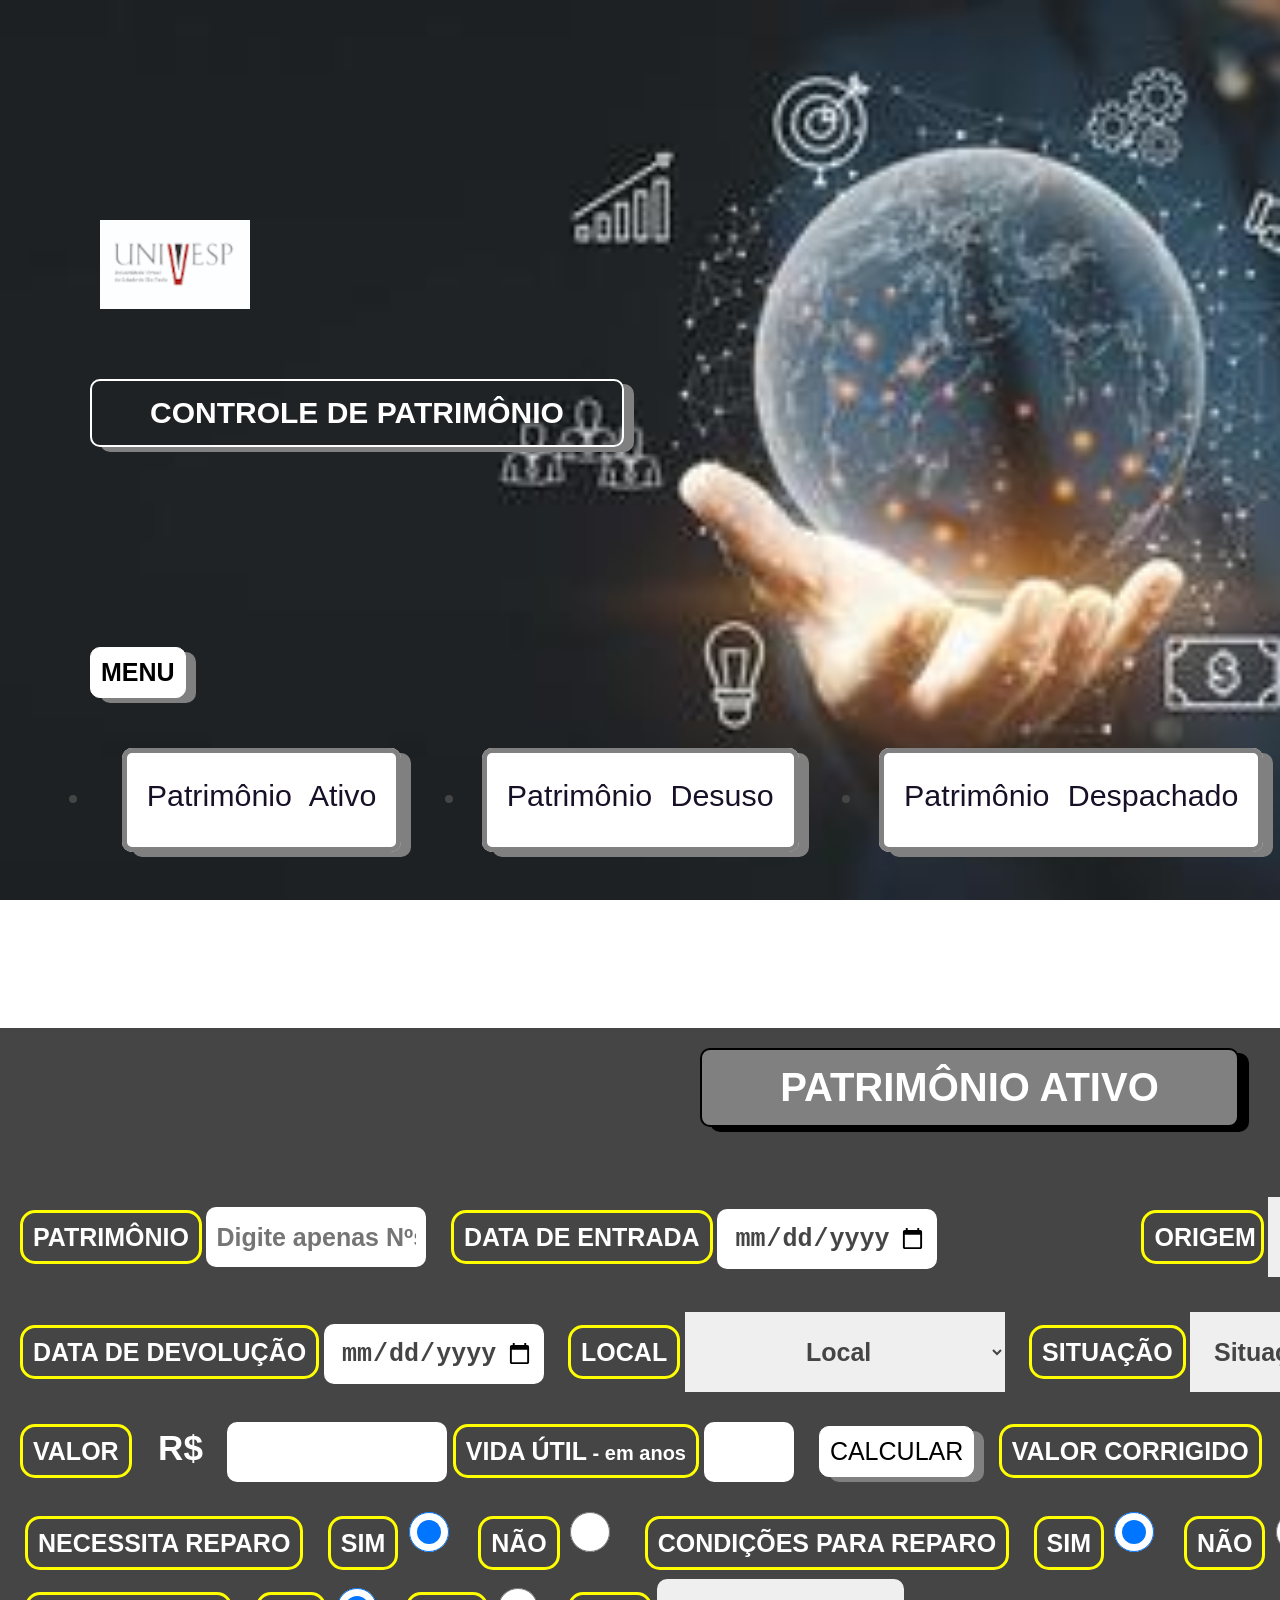
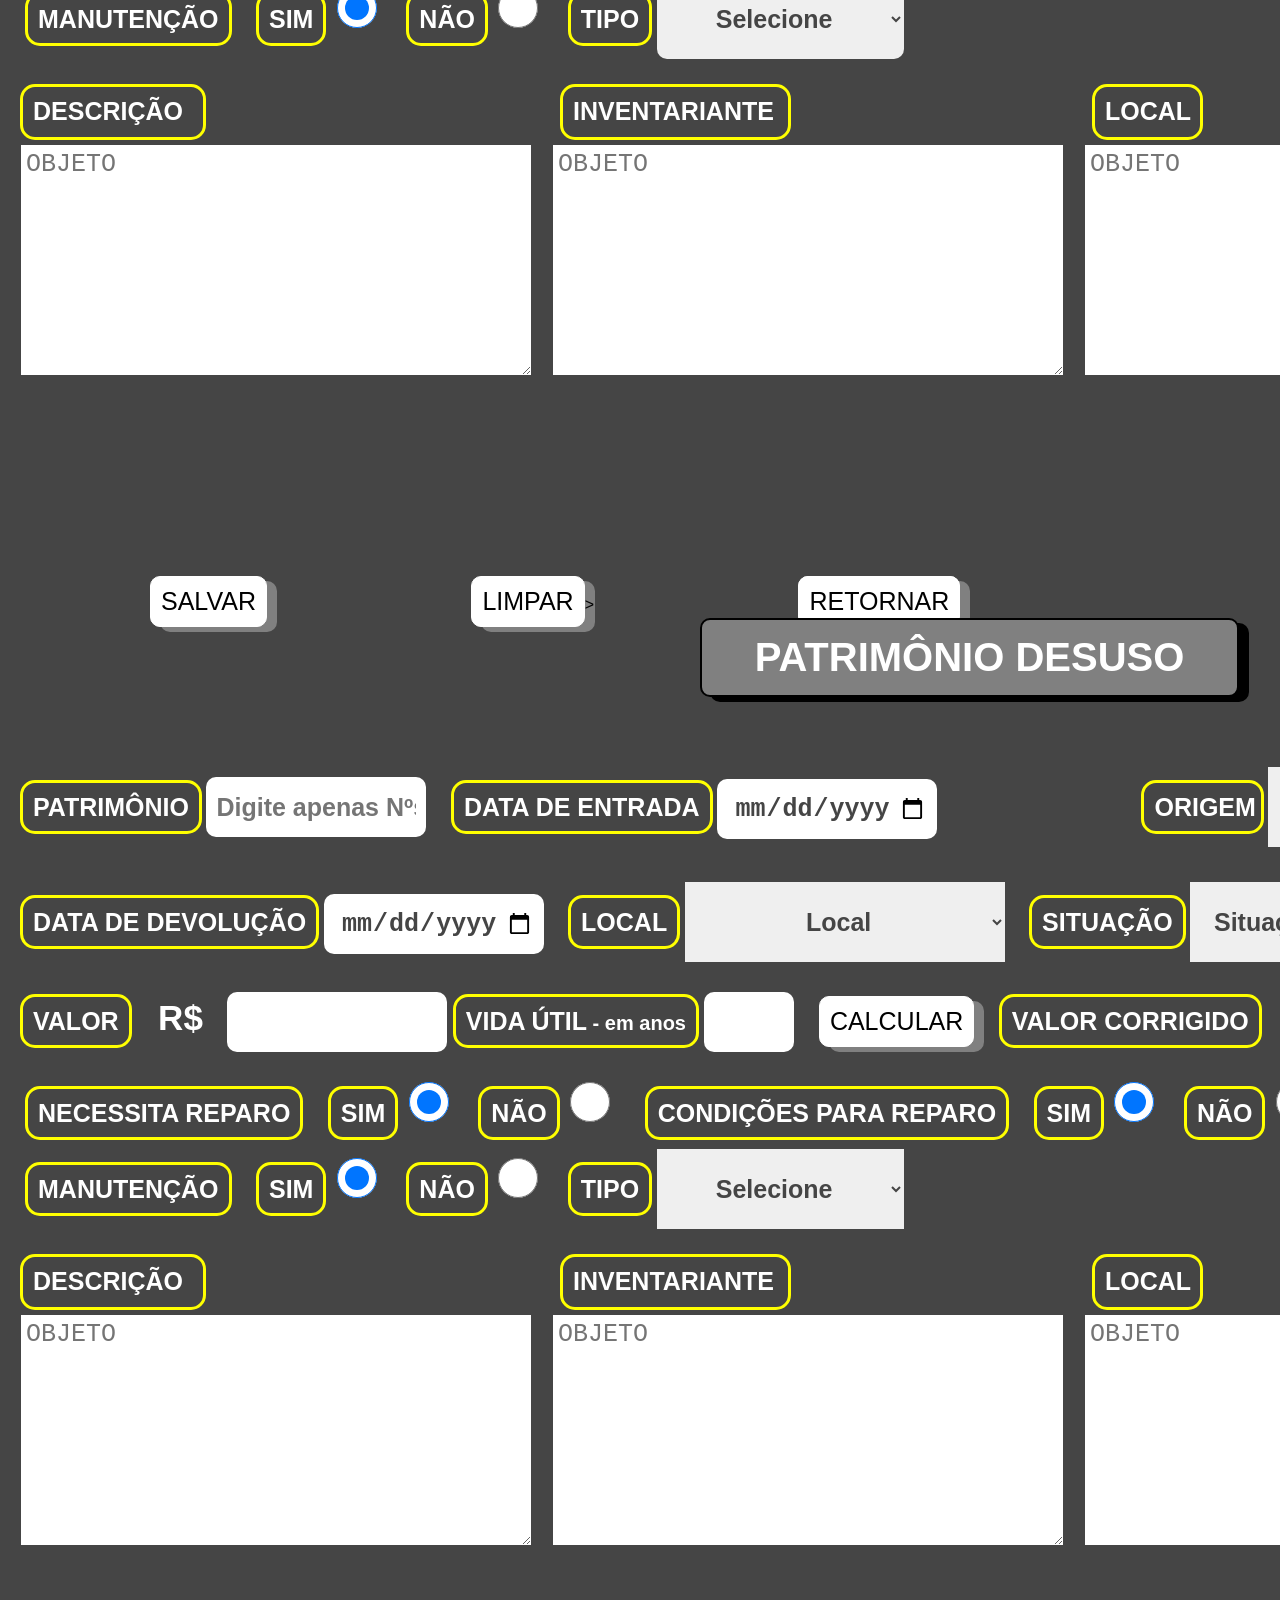
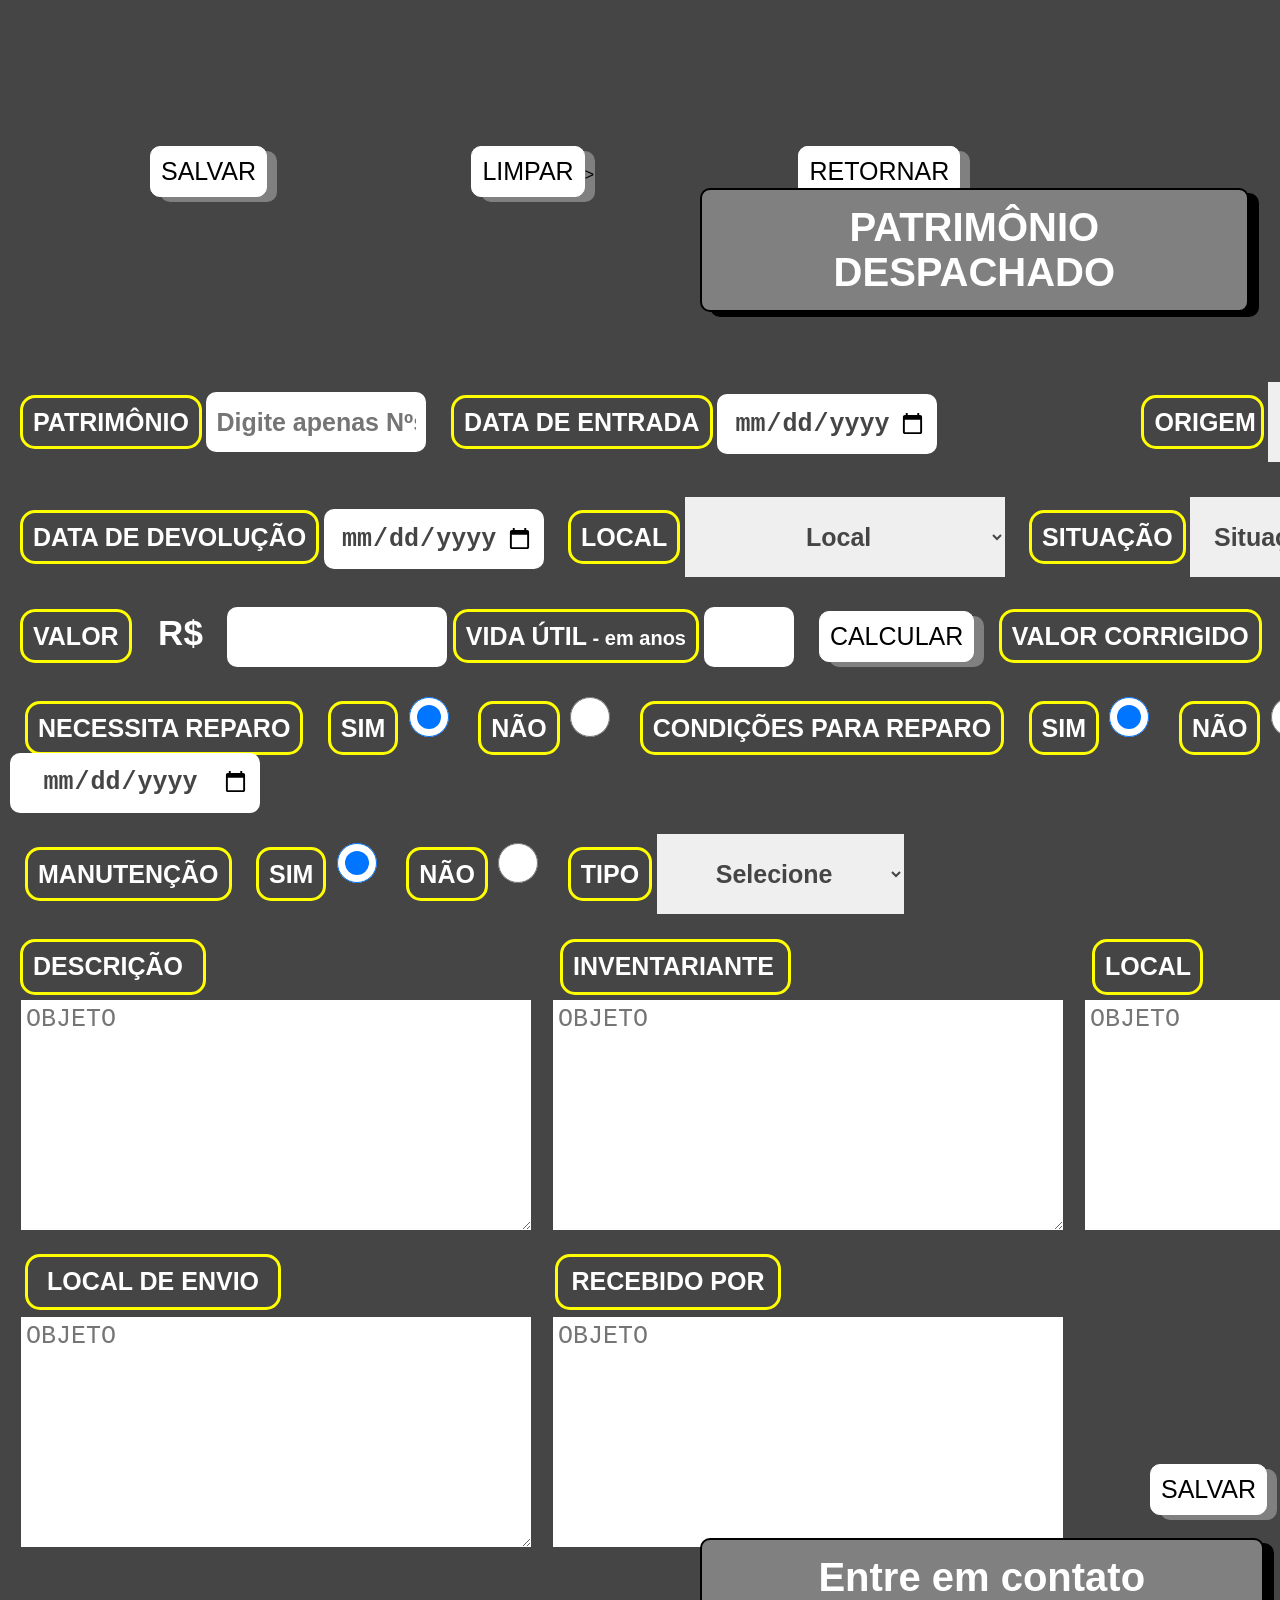
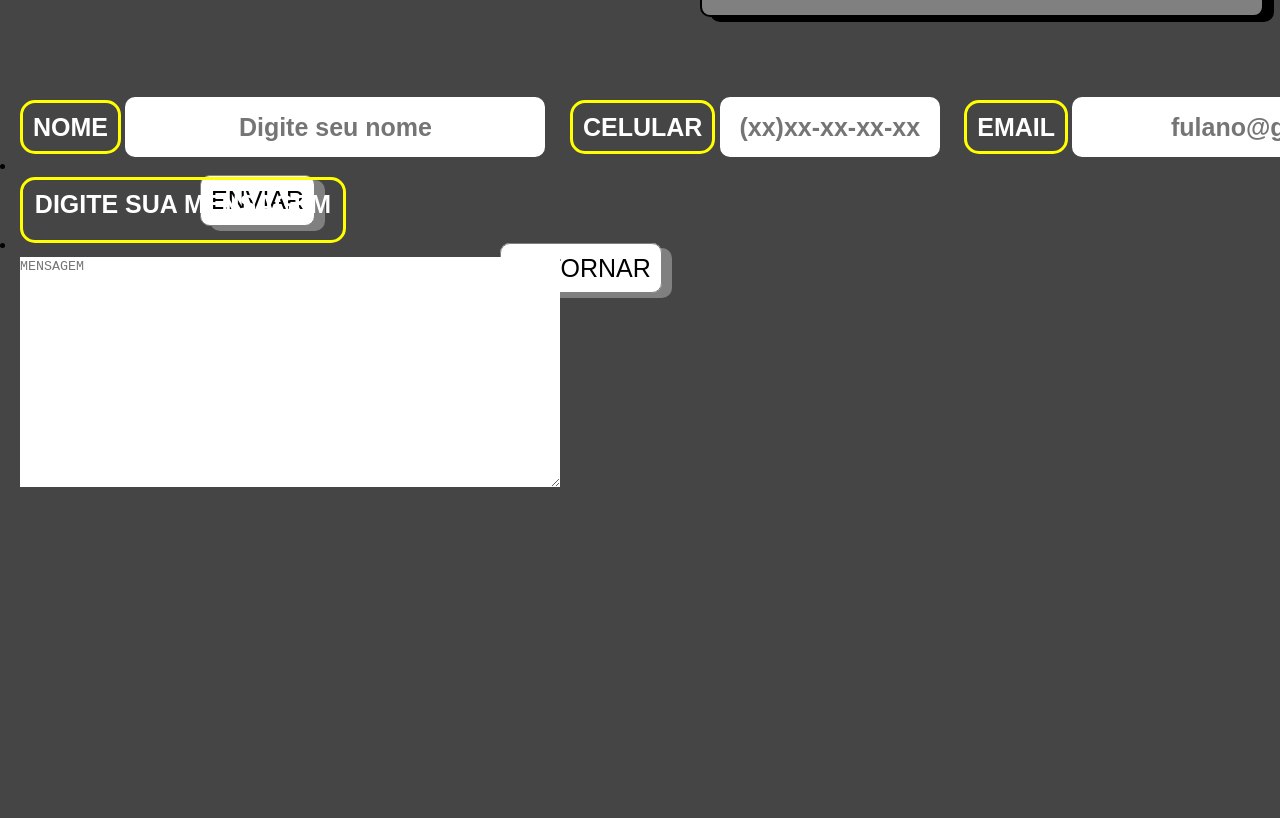
==== index.html @ 1ef6b756 "change scale" ====
<!DOCTYPE html>
<html lang="pt-BR">

<head>
	<meta charset="UTF-8">
	<meta name="viewport" content="width=device-width, initial-scale=0.8, user.scalable=0">
	
	<link rel="stylesheet" href="./style.css">

	<title>PI UNIVESP</title>
	<link rel="preconnect" href="https://fonts.googleapis.com">
	<link rel="preconnect" href="https://fonts.gstatic.com" crossorigin>
</head>

<body>
	<section id="menu">
		<div class="container">
			<img class="logotipo" src="./IMAGENS/download.png">
			<h1 class="entrada">CONTROLE DE PATRIMÔNIO</h1>
			<h2 class="subtitulo">MENU</h2>
			<a>
				<nav>
					<ul>
						<li><a href="#ativo" class="actived">Patrimônio Ativo</a></li>
						<li><a href="#desuso" class="actived">Patrimônio Desuso</a></li>
						<li><a href="#despachado" class="actived">Patrimônio Despachado</a></li>
						<li><a href="#contato" class="actived">Contato</a></li>
					</ul>
				</nav>
			</a>
		</div>

		<section id="ativo">
			<div class="project-container">
				<form class="form">
					<h1 class="title">PATRIMÔNIO ATIVO</h1>
					<div>
						<label for="numero" class="pat">PATRIMÔNIO</label>
						<input type="text" id="numero" placeholder="Digite apenas Nºs" name="numero" maxlength="9" autocomplete="off" />
						<label for="date" class="date">DATA DE ENTRADA</label>
						<input type="date" id="date" placeholder="xx/xx/xx" name="date" />
						<label for="tipo" class="tipo"><strong>ORIGEM</strong></label>
						<select name="TIPO" id="tipo">
							<option selected value="">Procedência</option>
							<option>COMPRA</option>
							<option>CESSÃO</option>
							<option>DOAÇÃO</option>
							<option>EMPRÉSTIMO</option>
							<option>ALMOXARIFADO</option>
						</select>
					</div>
					<div>
						<label for="datedev" class="datadev">DATA DE DEVOLUÇÃO</label>
						<input type="date" class="datedev" id="datedev" placeholder="xx/xx/xx" name="date" />
						<label for="local" class="local"><strong>LOCAL</strong></label>
						<select name="local" id="local">
							<option selected value="">Local</option>
							<option>SALÃO</option>
							<option>ESCRITÓRIO</option>
							<option>SALA1</option>
							<option>SALA2</option>
							<option>SALA3</option>
						</select>
						<label for="estado" class="estado"><strong>SITUAÇÃO</strong></label>
						<select name="estado" id="estado">
							<option selected value="">Situação</option>
							<option>ÓTIMO</option>
							<option>BOM</option>
							<option>REGULAR </option>
							<option>RUIM</option>
							<option>PÉSSIMO</option>
						</select>
						<div class="calculo">
							<label for="valor" class="valor">VALOR</label>
							<label for="valor" class="money">R$</label>
							<input type="number" id="valor" class="valor" name="valor" min="0.01" max="11"
								step="0.01" />
							<label for="vida" class="util">VIDA ÚTIL<span style="font-size: 20px"> - em anos</span></label>
							<input type="number" id="vida" class="vida" name="vida" />
							<button id="botao" type="button" class="botao" onclick="clicar()">CALCULAR</button>
							<label for="resultado" class="correcao">VALOR CORRIGIDO</label>
							<label for="resultado" class="dinheiro">R$</label>
							<input name="resultado" readonly id="resultado">
						</div>
						<div>
							<label for="reparo" class="reparo">NECESSITA REPARO</label>
							<label for="repsim" id="sim">SIM</label>
							<input type="radio" name="reparo" id="repsim" checked>
							<label for="repnao" id="nao">NÃO</label>
							<input type="radio" name="reparo" id="repnao">
							<label for="reparo" class="reparo">CONDIÇÕES PARA REPARO</label>
							<label for="repsim" id="sim">SIM</label>
							<input type="radio" name="condic" id="repsim" checked>
							<label for="repnao" id="nao">NÃO</label>
							<input type="radio" name="condic" id="repnao">
						</div>
						<div>
							<label for="reparo" class="reparo">MANUTENÇÃO</label>
							<label for="repsim" id="sim">SIM</label>
							<input type="radio" name="manut" id="repsim" checked>
							<label for="repnao" id="nao">NÃO</label>
							<input type="radio" name="manut" id="repnao">
							<label for="tipo" class="tipo2"><strong>TIPO</strong></label>
							<select name="TIPO" id="tipo2">
								<option selected value="">Selecione</option>
								<option>TROCA DE PEÇA</option>
								<option>PINTURA</option>
								<option>LIMPEZA</option>
								<option>ATUALIZAÇÃO</option>
							</select>
						</div>
					</div>
					<div>
						<label for="desc1" class="desc1">DESCRIÇÃO</label>
						<textarea placeholder="OBJETO" id="desc1" name="desc1" cols="50" rows="10"></textarea>
						<label for="desc2" class="desc2">INVENTARIANTE</label>
						<textarea placeholder="OBJETO" id="desc2" name="desc1" cols="50" rows="10"></textarea>
						<label for="desc3" class="desc3">LOCAL</label>
						<textarea placeholder="OBJETO" id="desc3" name="desc1" cols="50" rows="10"></textarea>
					</div>
					<div class="btn">
						<button type="submit" id="botao1" class="botao1">SALVAR</button>
						<button type="reset" id="botao2" class="botao2">LIMPAR</button>>
						<a href="#menu" class="botao3">RETORNAR</a>
					</div>
				</form>
			</div>
			<script src="./script.js"></script>
		</section>

		<section id="desuso">
			<div class="hero-container">
				<form class="form">
					<h1 class="title">PATRIMÔNIO DESUSO</h1>
					<div>
						<label for="numero" class="pat">PATRIMÔNIO</label>
						<input type="text" id="numero" placeholder="Digite apenas Nºs" name="numero" maxlength="9"
							autocomplete="off" />
						<label for="date" class="date">DATA DE ENTRADA</label>
						<input type="date" id="date" placeholder="xx/xx/xx" name="date" />
						<label for="tipo" class="tipo"><strong>ORIGEM</strong></label>
						<select name="TIPO" id="tipo">
							<option selected value="">Procedência</option>
							<option>COMPRA</option>
							<option>CESSÃO</option>
							<option>DOAÇÃO</option>
							<option>EMPRÉSTIMO</option>
							<option>ALMOXARIFADO</option>
						</select>
					</div>
					<div>
						<label for="datedev" class="datadev">DATA DE DEVOLUÇÃO</label>
						<input type="date" class="datedev" id="datedev" placeholder="xx/xx/xx" name="date" />
						<label for="local" class="local"><strong>LOCAL</strong></label>
						<select name="local" id="local">
							<option selected value="">Local</option>
							<option>SALÃO</option>
							<option>ESCRITÓRIO</option>
							<option>SALA1</option>
							<option>SALA2</option>
							<option>SALA3</option>
						</select>
						<label for="estado" class="estado"><strong>SITUAÇÃO</strong></label>
						<select name="estado" id="estado">
							<option selected value="">Situação</option>
							<option>ÓTIMO</option>
							<option>BOM</option>
							<option>REGULAR </option>
							<option>RUIM</option>
							<option>PÉSSIMO</option>
						</select>
						<div class="calcular">
							<label for="valor" class="num1">VALOR</label>
							<label for="valor" class="money">R$</label>
							<input type="number" id="num1" class="num1" name="valor" min="0.01" max="11" step="0.01" />
							<label for="util" class="util">VIDA ÚTIL<span style="font-size: 20px"> - em
									anos</span></label>
							<input type="number" id="num2" class="num2" name="vida" />
							<button id="botao" type="button" class="botao" onclick="calcular()">CALCULAR</button>
							<label for="resultadoII" class="correcao">VALOR CORRIGIDO</label>
							<label for="resultadoII" class="dinheiro">R$</label>
							<input name="resultadoII" readonly id="resultadoII">
						</div>
						<div>
							<label for="reparo" class="reparo">NECESSITA REPARO</label>
							<label for="repsim" id="sim">SIM</label>
							<input type="radio" name="reparo" id="repsim" checked>
							<label for="repnao" id="nao">NÃO</label>
							<input type="radio" name="reparo" id="repnao">
							<label for="reparo" class="reparo">CONDIÇÕES PARA REPARO</label>
							<label for="repsim" id="sim">SIM</label>
							<input type="radio" name="condic" id="repsim" checked>
							<label for="repnao" id="nao">NÃO</label>
							<input type="radio" name="condic" id="repnao">
						</div>
						<div>
							<label for="reparo" class="reparo">MANUTENÇÃO</label>
							<label for="repsim" id="sim">SIM</label>
							<input type="radio" name="manut" id="repsim" checked>
							<label for="repnao" id="nao">NÃO</label>
							<input type="radio" name="manut" id="repnao">
							<label for="tipo" class="tipo2"><strong>TIPO</strong></label>
							<select name="TIPO" id="tipo">
								<option selected value="">Selecione</option>
								<option>TROCA DE PEÇA</option>
								<option>PINTURA</option>
								<option>LIMPEZA</option>
								<option>ATUALIZAÇÃO</option>
							</select>
						</div>
					</div>
					<div>
						<label for="desc1" class="desc1">DESCRIÇÃO</label>
						<textarea placeholder="OBJETO" id="desc1" name="desc1" cols="50" rows="10"></textarea>
						<label for="desc2" class="desc2">INVENTARIANTE</label>
						<textarea placeholder="OBJETO" id="desc2" name="desc1" cols="50" rows="10"></textarea>
						<label for="desc3" class="desc3">LOCAL</label>
						<textarea placeholder="OBJETO" id="desc3" name="desc1" cols="50" rows="10"></textarea>
					</div>
					<div class="btn">
						<button type="submit" id="botao1" class="botao1">SALVAR</button>
						<button type="reset" id="botao2" class="botao2">LIMPAR</button>>
						<a href="#menu" class="botao3">RETORNAR</a>
					</div>
				</form>
			</div>
			<script src="./main.js"></script>
		</section>

		<section id="despachado">
			<div class="container-file">
				<form class="form">
					<h1 class="title">PATRIMÔNIO DESPACHADO</h1>
					<div>
						<label for="numero" class="pat">PATRIMÔNIO</label>
						<input type="text" id="numero" placeholder="Digite apenas Nºs" name="numero" maxlength="9"
							autocomplete="off" />
						<label for="date" class="date">DATA DE ENTRADA</label>
						<input type="date" id="date" placeholder="xx/xx/xx" name="date" />
						<label for="tipo" class="tipo"><strong>ORIGEM</strong></label>
						<select name="TIPO" id="tipo">
							<option selected value="">Procedência</option>
							<option>COMPRA</option>
							<option>CESSÃO</option>
							<option>DOAÇÃO</option>
							<option>EMPRÉSTIMO</option>
							<option>ALMOXARIFADO</option>
						</select>
					</div>
					<div>
						<label for="datedev" class="datadev">DATA DE DEVOLUÇÃO</label>
						<input type="date" class="datedev" id="datedev" placeholder="xx/xx/xx" name="date" />
						<label for="local" class="local"><strong>LOCAL</strong></label>
						<select name="local" id="local">
							<option selected value="">Local</option>
							<option>SALÃO</option>
							<option>ESCRITÓRIO</option>
							<option>SALA1</option>
							<option>SALA2</option>
							<option>SALA3</option>
						</select>
						<label for="estado" class="estado"><strong>SITUAÇÃO</strong></label>
						<select name="estado" id="estado">
							<option selected value="">Situação</option>
							<option>ÓTIMO</option>
							<option>BOM</option>
							<option>REGULAR </option>
							<option>RUIM</option>
							<option>PÉSSIMO</option>
						</select>
						<div class="calcular">
							<label for="valor" class="num3">VALOR</label>
							<label for="valor" class="money">R$</label>
							<input type="number" id="num3" class="num3" name="valor" min="0.01" max="11" step="0.01" />
							<label for="util" class="util">VIDA ÚTIL<span style="font-size: 20px"> - em
									anos</span></label>
							<input type="number" id="num4" class="num4" name="vida" />
							<button id="botao" type="button" class="botao" onclick="calcular()">CALCULAR</button>
							<label for="resultadoIII" class="correcao">VALOR CORRIGIDO</label>
							<label for="resultadoIII" class="dinheiro">R$</label>
							<input name="resultadoIII" readonly id="resultadoIII">
						</div>
						<div>
							<label for="reparo" class="reparo">NECESSITA REPARO</label>
							<label for="repsim" id="sim">SIM</label>
							<input type="radio" name="reparo" id="repsim" checked>
							<label for="repnao" id="nao">NÃO</label>
							<input type="radio" name="reparo" id="repnao">

							<label for="repare" class="repare">CONDIÇÕES PARA REPARO</label>
							<label for="repsim" id="sim">SIM</label>
							<input type="radio" name="repare" id="repsim" checked>
							<label for="repnao" id="nao">NÃO</label>
							<input type="radio" name="repare" id="repnao">

							<label for="dates" class="date">DATA DE SAÍDA</label>
							<input type="date" id="dates" placeholder="xx/xx/xx" name="dates" />
							<div>
								<label for="reparo" class="reparo">MANUTENÇÃO</label>
								<label for="repsim" id="sim">SIM</label>
								<input type="radio" name="manut" id="repsim" checked>
								<label for="repnao" id="nao">NÃO</label>
								<input type="radio" name="manut" id="repnao">
								<label for="tipo" class="tipo2"><strong>TIPO</strong></label>
								<select name="TIPO" id="tipo">
									<option selected value="">Selecione</option>
									<option>TROCA DE PEÇA</option>
									<option>PINTURA</option>
									<option>LIMPEZA</option>
									<option>ATUALIZAÇÃO</option>
								</select>
							</div>
						</div>
						<div>
							<label for="desc1" class="desc1">DESCRIÇÃO</label>
							<textarea placeholder="OBJETO" id="desc1" name="desc1" cols="50" rows="10"></textarea>
							<label for="desc2" class="desc2">INVENTARIANTE</label>
							<textarea placeholder="OBJETO" id="desc2" name="desc1" cols="50" rows="10"></textarea>
							<label for="desc3" class="desc3">LOCAL</label>
							<textarea placeholder="OBJETO" id="desc3" name="desc1" cols="50" rows="10"></textarea>
							<label for="desc4" class="desc4">LOCAL DE ENVIO</label>
							<textarea placeholder="OBJETO" id="desc4" name="desc1" cols="50" rows="10"></textarea>
							<label for="desc5" class="desc5">RECEBIDO POR </label>
							<textarea placeholder="OBJETO" id="desc5" name="desc1" cols="50" rows="10"></textarea>
						</div>
						<div class="btn3">
							<button type="submit" id="botaoA" class="botaoA" value="decline">SALVAR</button>
							<button type="reset" id="botaoB" class="botaoB" value="decline">LIMPAR</button>
>
							<a href="#menu" class="botaoC">RETORNAR</a>
						</div>
					</div>
					<script src="./valor.js"></script>
				</form>
		</section>

		<section id="contato">
			<div class="contact">
				<form action="https://formsubmit.co/your@email.com" method="POST" class="form">
					<h1 class="title">Entre em contato</h1>

					<label for="nome" class="nome">NOME</label>
					<input type="text" id="nome" placeholder="Digite seu nome" name="nome" maxlength="15"
						autocomplete="off" />
					<label for="fone" class="fone">CELULAR</label>
					<input type="tel" id="foneid" placeholder="(xx)xx-xx-xx-xx" name="fone" autocomplete="off" />
					<label for="email" class="emailid"><strong>EMAIL</strong></label>
					<input type="email" id="email" placeholder="fulano@gmail.com" name="email" autocomplete="off" />
					<label for="desc6" class="desc6">DIGITE SUA MENSAGEM </label>
					<textarea placeholder="MENSAGEM" id="desc6" name="desc6 cols=" 50" rows="10"></textarea>
					<div>

						<li><a href="#menu" class="botaoE">ENVIAR</a></li>
						<li><a href="#menu" class="botaoD">RETORNAR</a></li>					</div>
				</form>
			</div>
		</section>
</body>

</html>
---- style.css ----
* {
	margin: 0;
	padding: 0;
	box-sizing: content-box;
	border: 0;
	text-decoration: none;
	justify-content: space-around;
	vertical-align: baseline;
}

.title {
	margin: 0;
}

section {
	font-family: 'Lucida Sans', 'Lucida Sans Regular', 'Lucida Grande', 'Lucida Sans Unicode', Geneva, Verdana, sans-serif;
	color: black;
	justify-content: space-around;
	margin: 0;
	padding: 0;
	box-sizing: border-box;
	box-sizing: content-box;
	border: 0;
}

.logotipo {
	margin-left: 80px;
	padding: 20px;
	border-radius: 20px;
	margin-top: 200px;
}

h1 {
	font-size: 30px;
	color: white;
	width: 500px;
	align-items: center;
	text-align: center;
	padding: 15px;
	margin-left: 90px;
	margin-bottom: 450px;
	margin-right: 1370px;
	margin-top: 50px;
	border: 2px solid white;
	border-radius: 10px;
	box-shadow: 10px 5px grey;

}

.subtitulo {
	font-size: 25px;
	color: black;
	bottom: 250px;
	margin-left: 90px;
	font-family: 'Lucida Sans', 'Lucida Sans Regular', 'Lucida Grande', 'Lucida Sans Unicode', Geneva, Verdana, sans-serif;
	border: 1px solid #fff;
	border-radius: 10px;
	margin-right: 1870px;
	padding: 10px;
	background-color: white;
	align-items: flex-start;
	position: relative;
	box-shadow: 10px 5px grey;
	text-align: center;
}

.container {
	width: 100%;
	max-width: 1900rem;
	margin: 0px;
	display: grid;
	height: 120%;
	flex-direction: column;
	align-items: center;
	justify-content: space-between;
	background-image: url(./IMAGENS/fotoPI.jpg);
	background-attachment: fixed;
	background-position: center;
	background-repeat: no-repeat;
	background-size: cover;
	font-size: 10px;
}

.actived:hover {
	background-color: bisque
}

section nav ul {
	font-size: 25px;
	color: #454545;
	bottom: 200px;
	margin-left: 0PX;
	margin-top: 15px;
	text-decoration: double;
	margin-right: 500px;
	padding: 15px;
	display: flex;
	position: relative;
	align-items: baseline;

}

section nav ul li a {
	font-size: 1.9rem;
	padding: 1.5rem .5rem;
	border-radius: 5px;
	transition: all .3s ease;
	word-spacing: 10px;
}

section nav ul li a.actived {
	margin-top: 1px;
	text-decoration: double;
	background-color: #fff;
	color: #171026;
	word-spacing: 10px;
	padding: 35px;
	padding-inline: 20px;
	padding-top: 25px;
	margin-left: 0;
	margin: 15px;
	position: sticky;
	border: 5px solid grey;
	border-radius: 10px;
	box-shadow: 10px 5px grey;
}



/* SEGUNDA PAGINA*/
.project-container {
	background-color: #454545;
	width: 100%;
	height: 130vh;
	background-image: url(./IMAGENS/pexels-veeterzy-303383.jpg);
	background-attachment: fixed;
	background-position: center;
	background-repeat: no-repeat;
	background-size: cover;
	padding-top: 0px;
	padding: 0;
	margin: 0;
	display: grid;
	justify-content: space-between;

}

/*TERCEIRA PAGINA*/
.container-file {
	background-color: #454545;
	width: 100%;
	height: 150vh;
	background-image: url(./IMAGENS/pngtree-digital-information-technology-network-vector-background-design-image_466270.jpg);
	background-attachment: fixed;
	background-position: center;
	background-repeat: no-repeat;
	background-size: cover;
	margin: 0;
	display: grid;
	justify-content: space-between;
}

.hero-container {
	background-color: #454545;
	width: 100%;
	height: 130vh;
	background-image: url(./IMAGENS/images\ \(1\).jpeg);
	background-attachment: fixed;
	background-position: center;
	background-repeat: no-repeat;
	background-size: cover;
	margin: 0;
	display: grid;
	justify-content: space-between
}

#contato {
	margin-left: 0px;
	margin-top: 0px;
	background-color: #454545;
	width: 100%;
	height: 100vh;
	background-image: url(./IMAGENS/pexels-tima-miroshnichenko-7567223.jpg);
	background-attachment: fixed;
	background-position: center;
	background-repeat: no-repeat;
	background-size: cover;
	display: flex;
	justify-content: start;
}

.retorna {
	font-weight: bold;
	font-size: 25px;
	color: #fff;
	margin-left: auto;
}

.form h1 {
	font-size: 40px;
	margin-bottom: 10px;
	margin: 50px 700px;
	margin-top: 20px;
	width: 30%;
	height: auto;
	font-size: 40px;
	color: #fff;
	border: 2px solid black;
	border-radius: 10px;
	box-shadow: 10px 5px black;
	background-color: grey;
	text-align: center;
}

input {
	color: #454545;
	font-weight: bold;
	font-size: 10px;
	height: 40px;
	width: 200px;
	padding: 10px;
	font-size: 25px;
	flex-direction: row;
	margin-top: 30px;
	text-align: center;
	align-items: center;
	border-radius: 10px;

}

select {
	color: #454545;
	font-weight: bold;
	font-size: 10px;
	height: 60px;
	padding: 10px;
	font-size: 25px;
	margin-top: 5px;
	text-align: center;
	align-items: center;
}

label {
	color: #454545;
	font-weight: bold;
	font-size: 5px;
	height: 45px;
	padding: 10px;
	font-size: 25px;
	flex-direction: row;
	margin-top: 50px;
	text-align: right;
	margin-left: 20px;
	border: 3px solid yellow;
	border-radius: 15px;
	align-items: left;
	color: #fff;
}

#numero {
	color: #454545;
	font-weight: bold;
	font-size: 25px;
	color: #454545;
	margin-left: auto;
}

.numero {
	margin-left: 30px;
	border: 3px solid yellow;
	border-radius: 15px;
	align-items: center;
	color: #fff;
	width: 50px;
	text-align: center;
	padding: 20px;
}

#date {
	color: #454545;
	font-weight: bold;
	font-size: 25px;
	margin-left: auto;
}

.datadev {
	height: 50px;
	width: 250px;
	color: #fff;

}

.datedev input {
	width: 260px;
	color: #454545;
	align-items: center;
	border: none;
	margin-left: 200px;
	word-wrap: break-word;
	display: inline-block;
}

.tipo {
	margin-top: 420px;
	margin-left: 200px;
	width: 500px;
	display: inline;
	border: 3px solid yellow;
	border-radius: 15px;
	text-align: center;
	align-items: center;
	padding-right: 5px;
}

.tipo2 label {
	margin-top: 420px;
	margin-left: 200px;
	width: 500px;
	display: inline;
	border: 3px solid yellow;
	border-radius: 15px;
	text-align: center;
	align-items: center;
}

#tipo2 {
	align-items: center;
	text-align: center;
	margin-left: auto;
	border-radius: 10px;
}

#tipo {
	align-items: center;
	text-align: center;
	margin-left: auto;
}

#local {
	margin-top: 35px;
	margin-left: auto;
	width: 300px;
	display: inline;
	text-align: center;
	align-items: center;
}

.local label {
	width: 335px;
	margin-top: 50px;
	margin-left: 30px;
	display: inline;
	color: #fff;
}

.desc1 {
	width: 30px;
	height: 30px;
	margin-top: 25px;
	margin-bottom: 0px;
	margin-left: 20px;
	position: absolute;
	text-align: center;
	display: flex;
	color: #fff;
	padding-right: 140px;
	padding-bottom: 10px;
}

.desc2 {
	width: 75px;
	height: 30px;
	margin-top: 25px;
	margin-left: 28px;
	position: absolute;
	text-align: center;
	display: inline-flex;
	color: #fff;
	padding-right: 140px;
}

.desc3 {
	width: 85px;
	height: 30px;
	margin-top: 25px;
	margin-left: 28px;
	position: absolute;
	text-align: center;
	display: inline;
	color: #fff;
}

.desc4 {
	width: 230px;
	height: 30px;
	margin-left: 25px;
	position: absolute;
	text-align: center;
	display: flex;
	color: #fff;
	margin-top: 340px;
	border: 3px solid yellow;
	border-radius: 15px;
}

.desc5 {
	width: 200px;
	height: 30px;
	margin-left: 555px;
	position: absolute;
	text-align: center;
	display: grid;
	color: #fff;
	margin-top: 340px;
	border: 3px solid yellow;
	border-radius: 15px;
}

.desc6 {
	width: 300px;
	height: 40px;
	margin-left: 20px;
	position: absolute;
	text-align: start;
	display: flex;
	color: #fff;
	margin-top: 20px;
	border: 3px solid yellow;
	border-radius: 15px;
	text-wrap: nowrap;
}

#desc1 {
	width: 500px;
	height: 220px;
	margin-left: 20px;
	margin-top: 85px;
	font-size: 25px;
	border: 1px solid #454545;
	display: flex;
	justify-content: center;
	color: #454545;
	float: inline-start;
	padding: 5px;
}

#desc2 {
	width: 500px;
	height: 220px;
	margin-left: 20px;
	margin-top: 85px;
	font-size: 25px;
	border: 1px solid #454545;
	display: inline;
	justify-content: space-around;
	color: #454545;
	float: inline-start;
	padding: 5px;
}

#desc3 {
	width: 500px;
	height: 220px;
	margin-left: 20px;
	margin-top: 85px;
	font-size: 25px;
	border: 1px solid #454545;
	display: inline-flex;
	justify-content: space-around;
	color: #454545;
	float: inline-start;
	padding: 5px;
}

#desc4 {
	width: 500px;
	height: 220px;
	margin-left: 20px;
	margin-top: 85px;
	font-size: 25px;
	border: 1px solid #454545;
	display: flex;
	justify-content: space-around;
	color: #454545;
	float: inline-start;
	padding: 5px;
}

#desc5 {
	width: 500px;
	height: 220px;
	margin-left: 20px;
	margin-top: 85px;
	font-size: 25px;
	border: 1px solid #454545;
	display: flex;
	justify-content: space-around;
	color: #454545;
	float: inline-start;
	padding: 5px;
}

#desc6 {
	height: 220px;
	margin-top: 100px;
	margin-bottom: 0px;
	margin-left: 20px;
	position: absolute;
	text-align: left;
	display: flex;
	color: #454545;
	background: white;
	padding-right: 140px;
	padding-bottom: 10px;
	width: 400px;
	line-height: 20px;
	max-width: 400px;
}


.date label {
	margin-left: 30px;
	margin-top: 10px;
	width: 230px;
	display: flex;
	border: 3px solid yellow;
	border-radius: 15px;
	color: #fff;
	text-align: center;
}

.date input {
	margin-left: 30px;
	margin-top: 10px;
	width: 230px;
	height: 40px;
	align-items: center;
	display: flex;
	color: #454545;
}

.calculator {
	display: inline-block;
}

.legenda {
	font-family: 'Lucida Sans', 'Lucida Sans Regular', 'Lucida Grande', 'Lucida Sans Unicode', Geneva, Verdana, sans-serif;
	color: #fff;
	font-size: 25px;
}

#valor input {
	color: #454545;
	font-weight: bold;
	font-size: 25px;
	color: #454545;
	margin-left: 1px;
	padding-left: 1px;
}

.valor label {
	margin-left: 30px;
	border: 3px solid yellow;
	border-radius: 15px;
	align-items: center;
	color: #fff;
	width: 50px;
	text-align: center;
	padding: 20px;
}

#quantia input {
	color: #454545;
	font-weight: bold;
	font-size: 25px;
	color: #454545;
	margin-left: 1px;
	padding-left: 1px;
}

.quantia label {
	margin-left: 30px;
	border: 3px solid yellow;
	border-radius: 15px;
	align-items: center;
	color: #fff;
	width: 50px;
	text-align: center;
	padding: 20px;
}

.vida {
	color: #454545;
	font-weight: bold;
	font-size: 25px;
	margin-left: 1px;
	width: 70px;
}

.num1 input {
	margin-left: 30px;
	align-items: center;
	color: #454545;
	width: 50px;
	height: 20px;
	text-align: center;
	padding: 20px;
	font-weight: bold;
	font-size: 25px;
	margin-left: 1px;
}

.num2 {
	margin-left: 30px;
	align-items: center;
	color: #454545;
	width: 50px;
	height: 20px;
	text-align: center;
	padding: 20px;
	font-weight: bold;
	font-size: 25px;
	margin-left: 1px;
}

.num3 label {
	margin-left: 30px;
	border: 3px solid yellow;
	border-radius: 15px;
	align-items: center;
	color: #fff;
	width: 50px;
	text-align: center;
	padding: 20px;
}

#num3 input {
	margin-left: 30px;
	align-items: center;
	color: #454545;
	width: 50px;
	height: 20px;
	text-align: center;
	padding: 20px;
	font-weight: bold;
	font-size: 25px;
	margin-left: 1px;
}

.num4 {
	margin-left: 30px;
	align-items: center;
	color: #454545;
	width: 50px;
	height: 20px;
	text-align: center;
	padding: 20px;
	font-weight: bold;
	font-size: 25px;
	margin-left: 1px;
}

.util {
	margin-left: 30px;
	align-items: center;
	color: #fff;
	width: 50px;
	height: 10px;
	text-align: center;
	padding: 10px;
	font-weight: bold;
	font-size: 25px;
	margin-left: 1px;
}

.money {
	margin-left: 2px;
	align-items: left;
	color: #fff;
	width: 50px;
	text-align: center;
	padding: 20px;
	border: none;
	font-size: 35px;
	text-align: left;
	margin-right: auto;
}

.dinheiro {
	margin-left: 1px;
	color: #fff;
	width: 50px;
	text-align: center;
	padding: 20px;
	border: none;
	font-size: 35px;
}

.resultado {
	color: #454545;
	font-family: Arial, Helvetica, sans-serif;
	font-size: 25px;
	display: inline-block;
	margin-bottom: 200px;
	margin-left: auto;
}

.base {
	color: #454545;
	font-family: Arial, Helvetica, sans-serif;
	font-size: 25px;
	display: inline-block;
	margin-bottom: 200px;
	margin-left: auto;
}

radio {
	color: red;
	margin-left: 1px;
	padding: 1px;
}

#repsim {
	margin-left: 1px;
	color: #d60f0f;
	width: 50px;
	text-align: center;
	padding: 20px;
	border: none;
	font-size: 35px;
	padding-left: 10px;
	cursor: pointer;
}

#repnao {
	margin-left: 1px;
	color: #d60f0f;
	width: 50px;
	text-align: center;
	padding: 20px;
	border: none;
	font-size: 35px;
	padding-left: 10px;
	cursor: pointer;
}

.reparo {
	font-family: 'Lucida Sans', 'Lucida Sans Regular', 'Lucida Grande', 'Lucida Sans Unicode', Geneva, Verdana, sans-serif;
	font-size: 25px;
	margin-left: 25px;
	margin-top: 150px;
	border: 3px solid yellow;
	border-radius: 15px;
	align-items: center;
	color: #fff;
	width: 50px;
	text-align: center;
	padding: 10px;
	display: inline;
	justify-content: center;
}

.dates {
	margin-left: 30px;
	margin-top: 10px;
	width: 230px;
	display: inline;
	border: 3px solid yellow;
	border-radius: 15px;
	color: #fff;
	text-align: center;
}

#dates {
	margin-left: 10px;
	margin-top: 10px;
	width: 230px;
	height: 40px;
	align-items: center;
	display: inline;
	color: #454545;
}

.project-container input:hover, .project-container textarea:hover, .project-container input:focus, .project-container button:focus, .project-container button:hover,
.project-container textarea:focus .project-container input number:hover, .container-file input:hover, .container-file textarea:hover, .container-file input:focus, .container-file button:focus, .hero-container input:hover, .hero-container textarea:hover, .hero-container input:focus, .hero-container button:focus, select:focus, select:hover {
	border-color: #000066;
	box-shadow: 5px 0px 9px #FFFF00;
	background-color: #66FFFF;
	color: black;
	font-weight: bold;
}

button:hover {
	transform: scale(1.1);
	transition: all 0.4s ease-in;
	border-color: #000066;
	box-shadow: 5px 0px 9px #FFFF00;
	background-color: #66FFFF;
	color: black;
	font-weight: bold;
	display: inline-flex;
	justify-content: center;
	text-align: center;
}

button {
	margin-bottom: 0;
}

.botao {
	font-size: 25px;
	color: black;
	display: inline;
	margin-top: 10px;
	text-decoration: double;
	border: 1px solid #fff;
	border-radius: 10px;
	margin-left: 20px;
	padding: 10px;
	background-color: white;
	align-items: flex-start;
	box-shadow: 10px 5px grey;
	text-align: center;
	cursor: pointer;
}


.botao1 {
	font-size: 25px;
	color: black;
	display: inline;
	margin-top: 120px;
	text-decoration: double;
	border: 1px solid #fff;
	border-radius: 10px;
	margin-left: 150px;
	padding: 10px;
	background-color: #fff;
	align-items: flex-start;
	box-shadow: 10px 5px grey;
	text-align: center;
	cursor: pointer;
}

.botao2 {
	font-size: 25px;
	color: black;
	display: inline;
	margin-top: 200px;
	margin-left: 200px;
	text-decoration: double;
	border: 1px solid #fff;
	border-radius: 10px;
	padding: 10px;
	justify-content: space-between;
	background-color: white;
	align-items: flex-start;
	box-shadow: 10px 5px grey;
	text-align: center;
	cursor: pointer;
}


.botao3 {
	font-size: 25px;
	color: black;
	display: inline;
	margin-top: 190px;
	text-decoration: double;
	border: 1px solid #fff;
	border-radius: 10px;
	margin-left: 200px;
	padding: 10px;
	background-color: white;
	align-items: flex-start;
	box-shadow: 10px 5px grey;
	text-align: center;
	cursor: pointer;
}

.btn3 {
	display: flex;
	margin: 0 50px;
	margin-top: 50px;
	flex-direction: row;
	padding-left: 1100px;
	position: absolute;

}

.botaoA {
	font-size: 25px;
	color: black;
	display: inline;
	margin-top: 500px;
	text-decoration: double;
	border: 1px solid #fff;
	border-radius: 10px;
	padding: 10px;
	padding-left: 10px;
	background-color: white;
	align-items: flex-start;
	box-shadow: 10px 5px grey;
	text-align: center;
	cursor: pointer;
}

.botaoB {
	font-size: 25px;
	margin: 0 25px;
	display: inline;
	margin-top: 500px;
	text-decoration: double;
	border: 1px solid #fff;
	border-radius: 10px;
	padding: 10px;
	background-color: white;
	align-items: end;
	box-shadow: 10px 5px grey;
	text-align: center;
	cursor: pointer;
}

.botaoC {
	font-size: 25px;
	color: black;
	display: inline;
	margin-top: 500px;
	text-decoration: double;
	border: 1px solid #fff;
	border-radius: 10px;
	padding: 10px;
	background-color: white;
	align-items: end;
	box-shadow: 10px 5px grey;
	text-align: center;
	cursor: pointer;
}


.botaoD {
	font-size: 25px;
	color: black;
	display: inline;
	margin-bottom: 10px;
	margin-right: 1100px;
	margin-left: 500px;
	text-decoration: double;
	border: 1px solid gray;
	box-shadow: #454545;
	border-radius: 10px;
	padding: 10px;
	background-color: white;
	align-items: center;
	box-shadow: 10px 5px grey;
	text-align: center;
	cursor: pointer;
}

.botaoE {

	font-size: 25px;
	color: black;
	display: flex;
	margin-bottom: 10px;
	margin-right: 1450px;
	margin-left: 200px;
	text-decoration: double;
	border: 1px solid gray;
	box-shadow: #454545;
	border-radius: 10px;
	padding: 10px;
	background-color: white;
	align-items: center;
	box-shadow: 10px 5px grey;
	text-align: center;
	cursor: pointer;
}

#email {
	width: 400px;
}

#nome {
	width: 400px;
}

.rodape {
	margin-top: 80px;
	margin-bottom: 0px;
	color: yellow;
	justify-content: center;
	align-items: center;
	text-align: center;
	font-size: 25px;
}
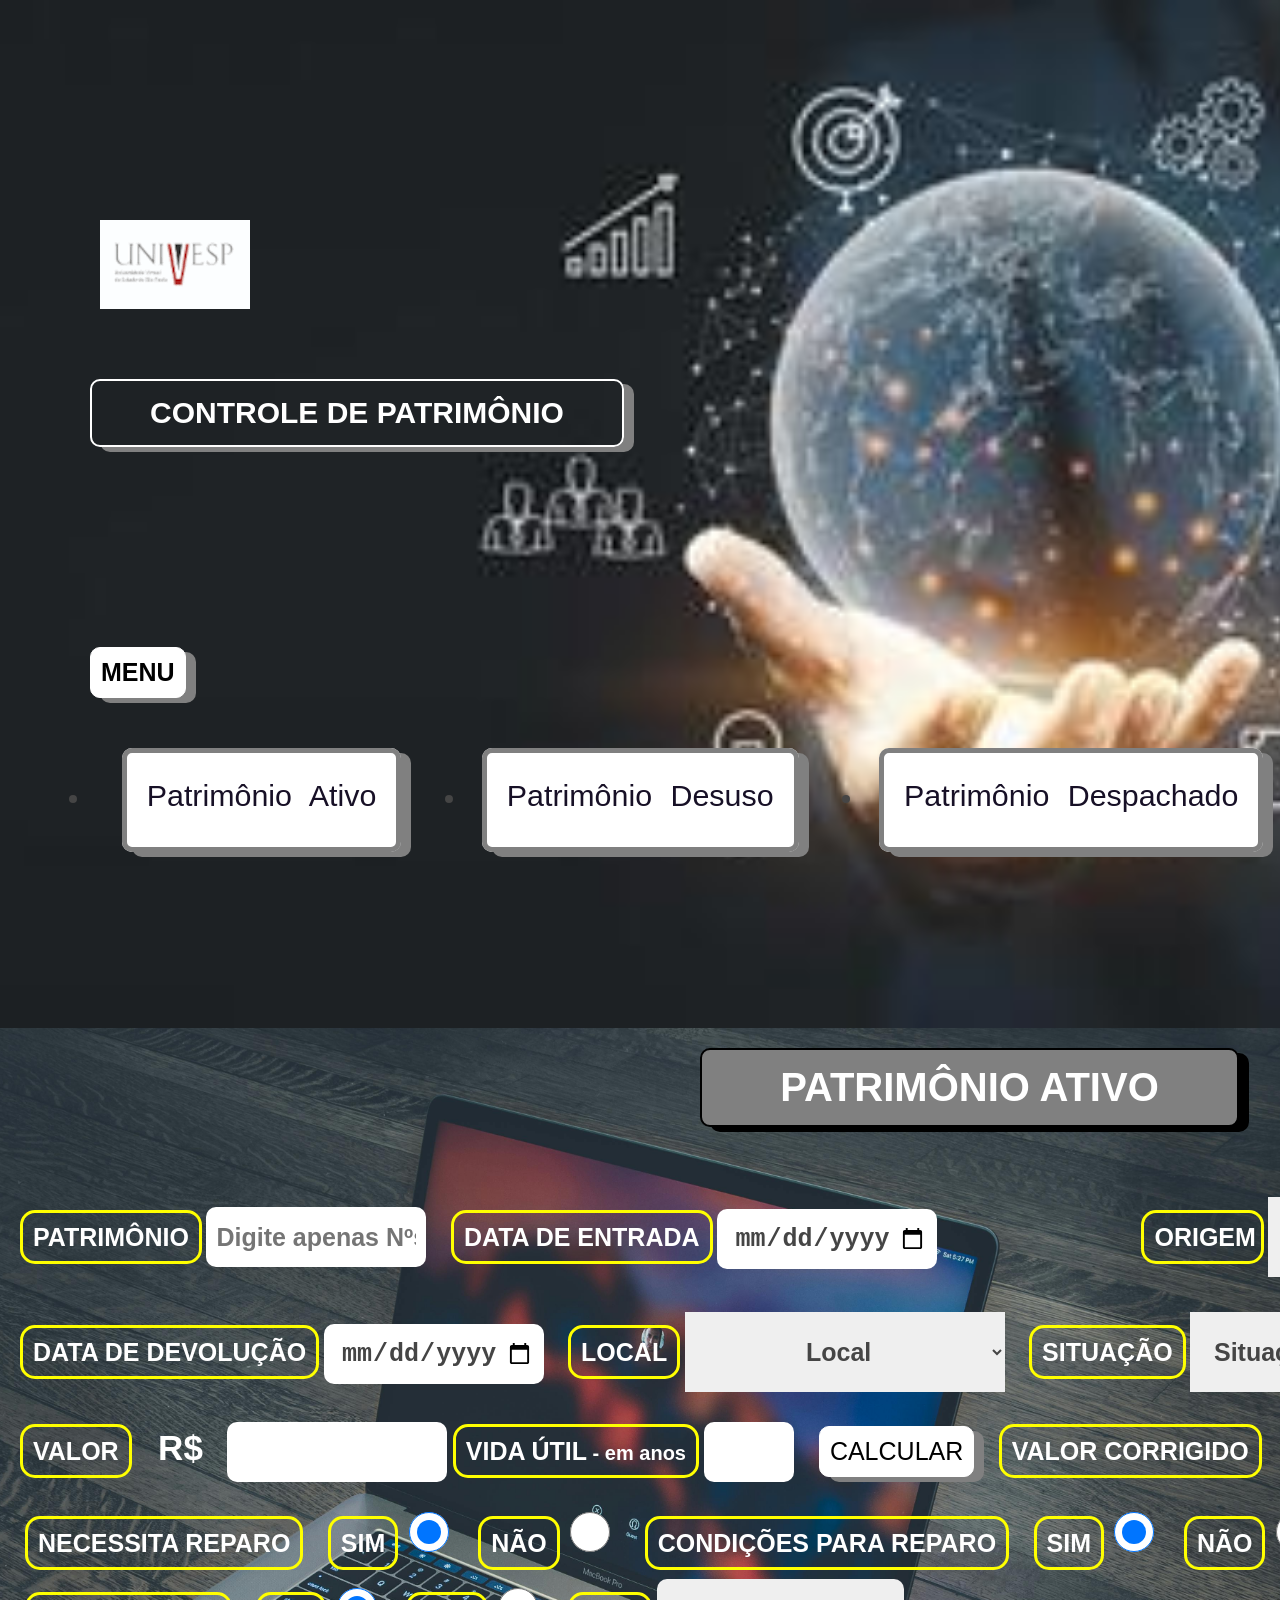
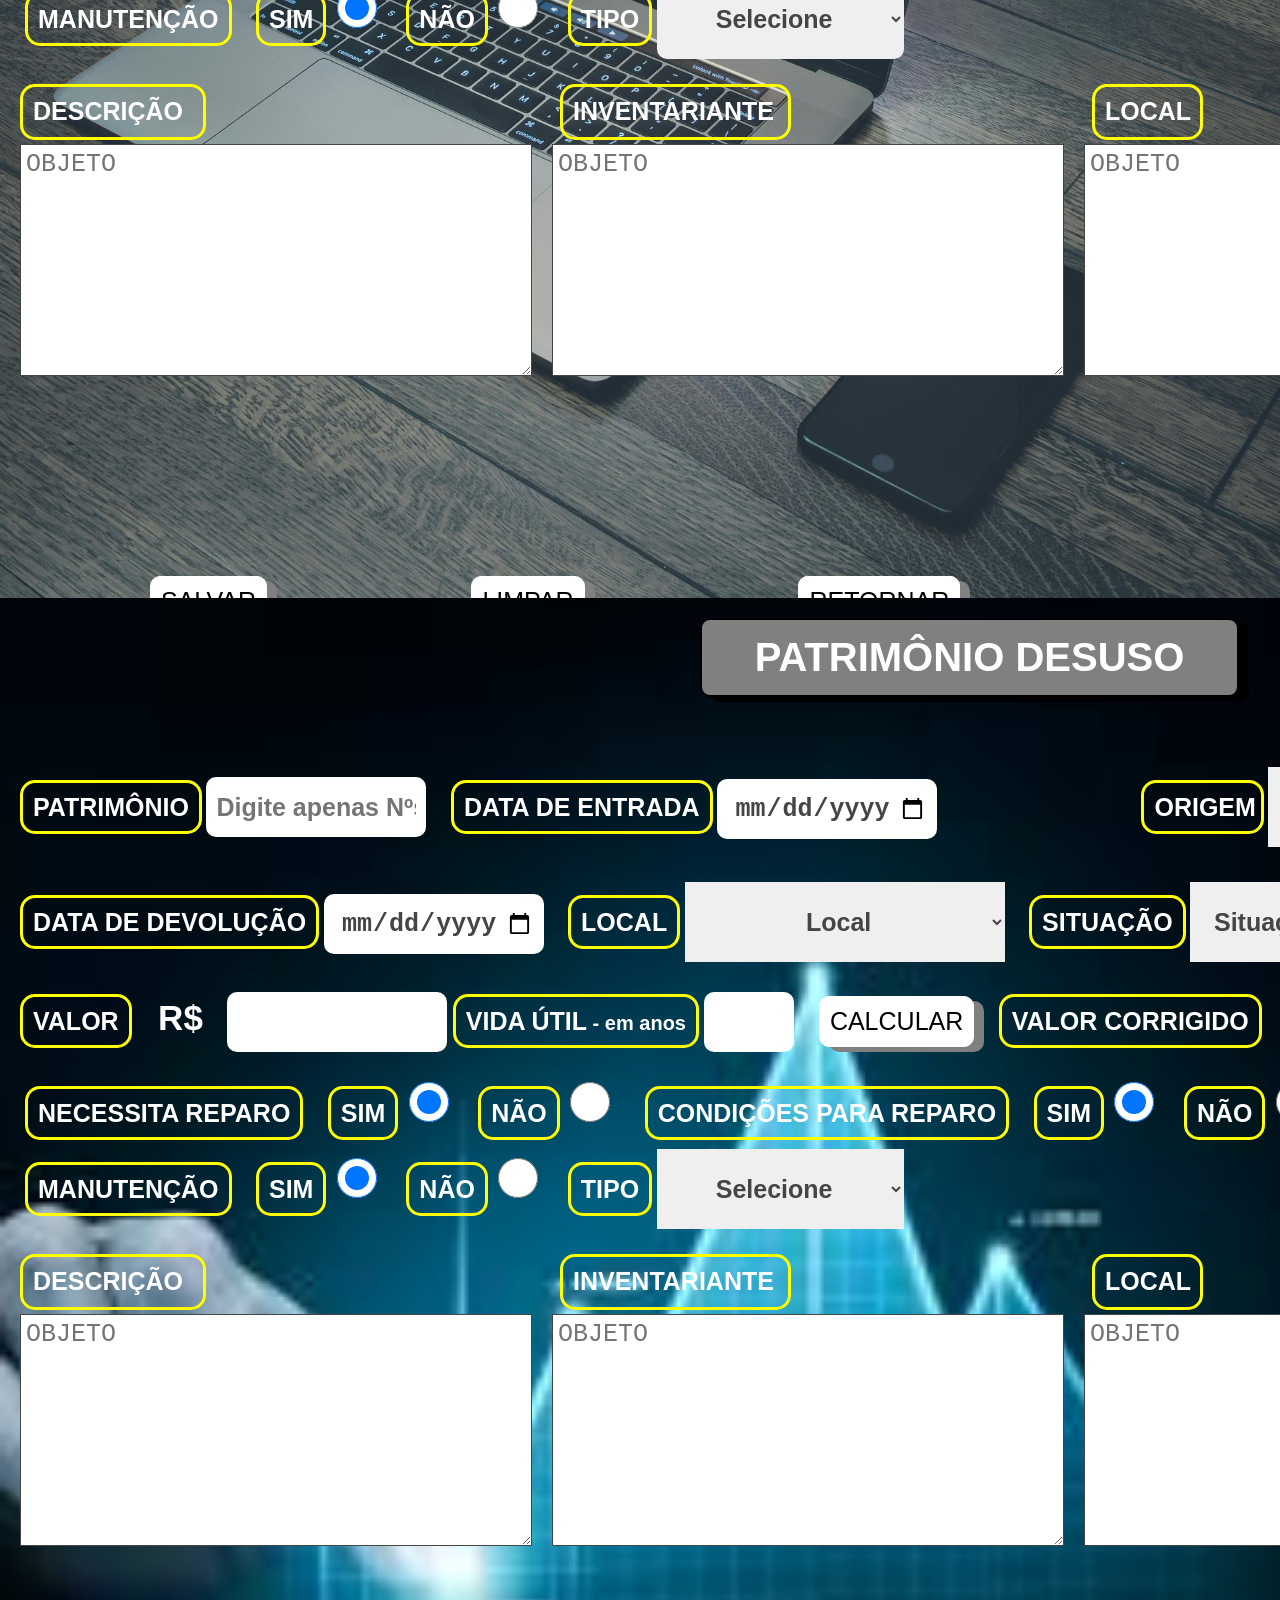
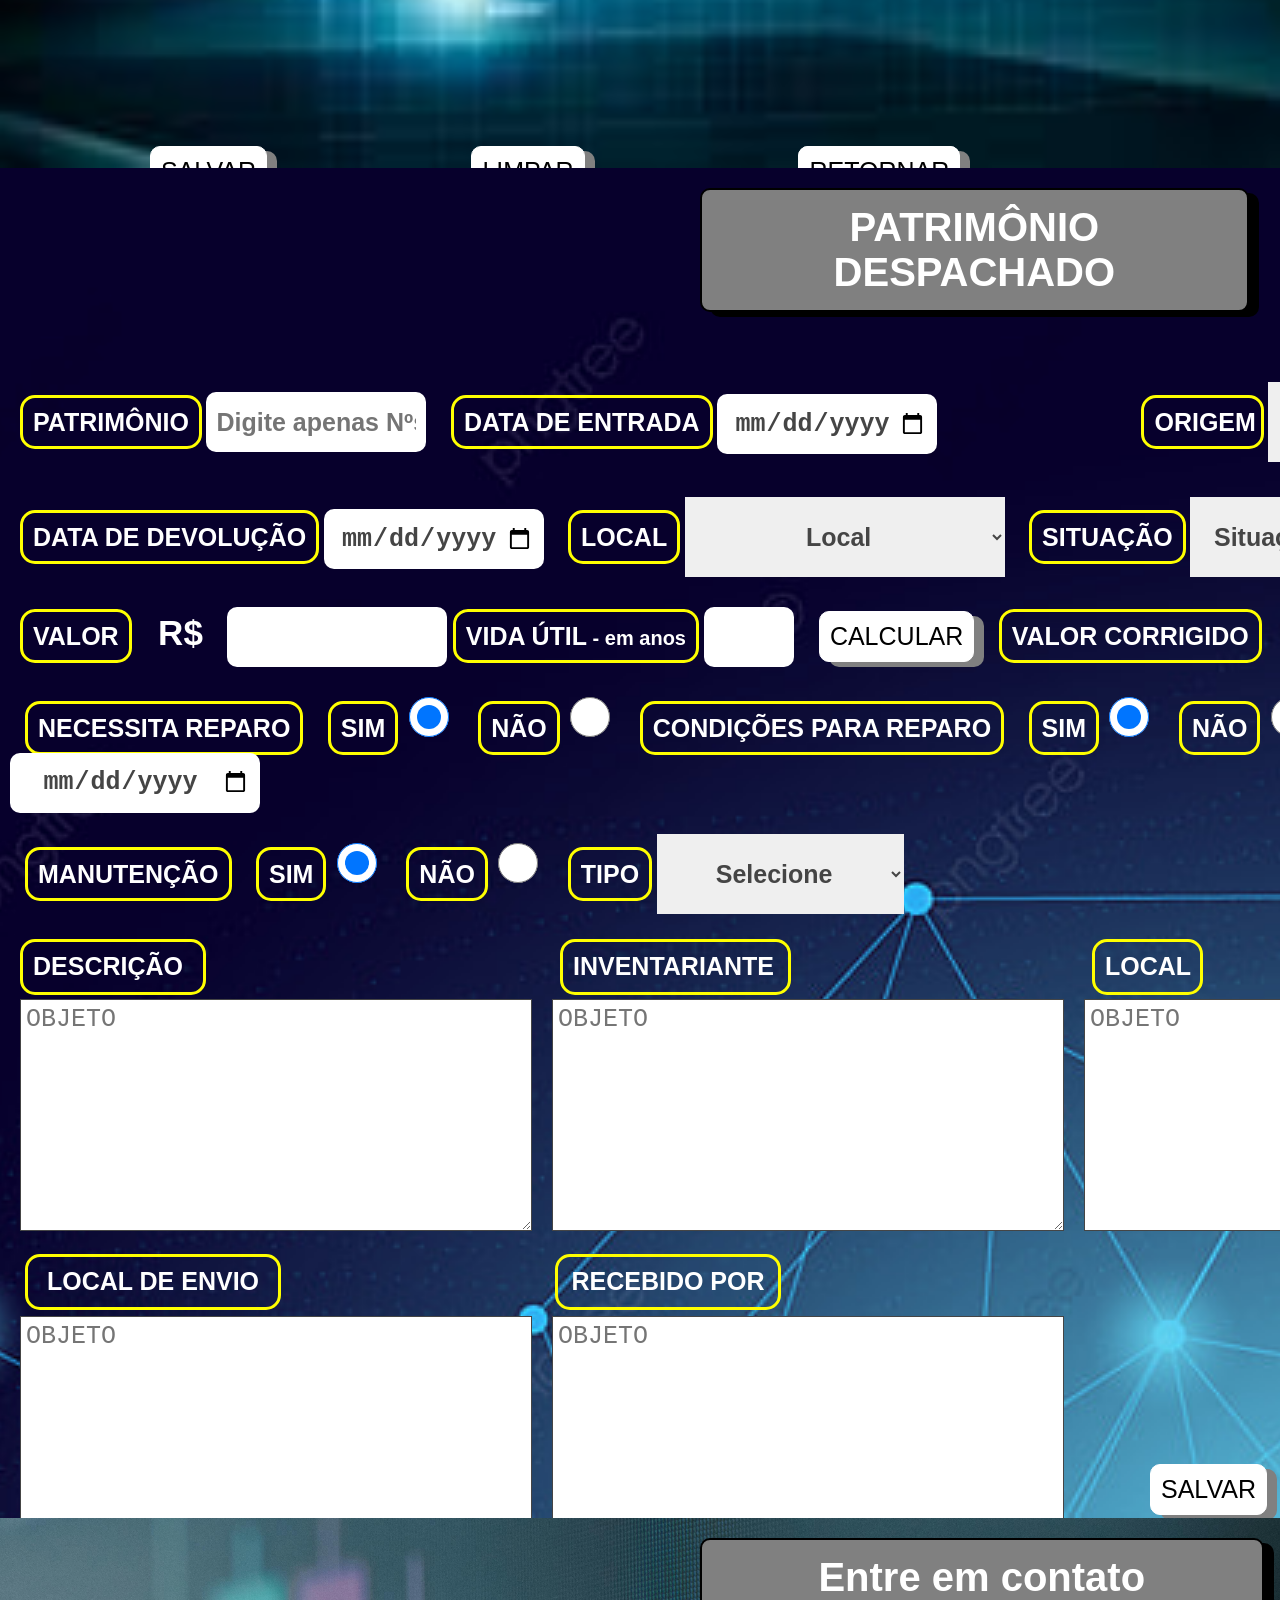
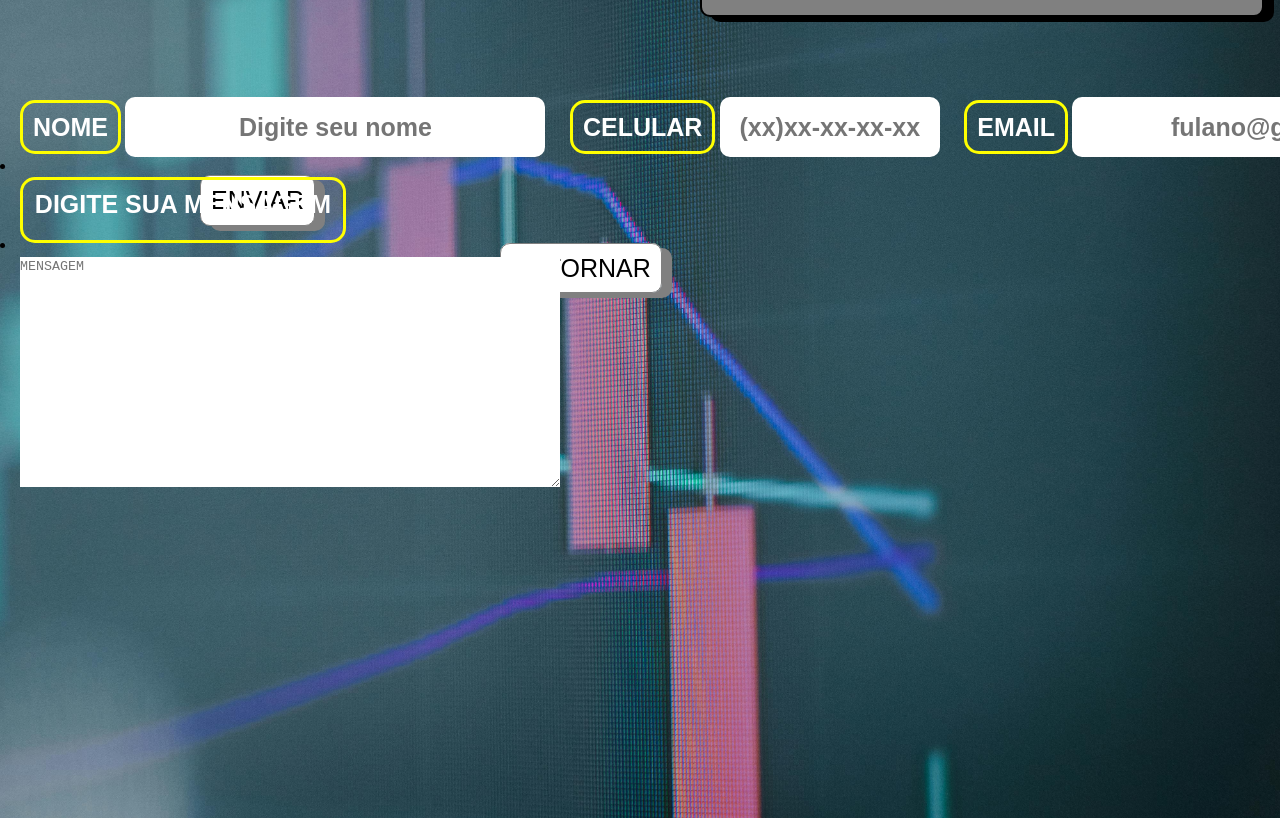
==== commit 8fc9b340: "change scale" ====
--- a/index.html
+++ b/index.html
@@ -3,7 +3,7 @@
 
 <head>
 	<meta charset="UTF-8">
-	<meta name="viewport" content="width=device-width, initial-scale=0.8, user.scalable=0">
+	<meta name="viewport" content="width=device-width, initial-scale=1.0">
 	
 	<link rel="stylesheet" href="./style.css">
 
--- a/style.css
+++ b/style.css
@@ -21,6 +21,8 @@
 	box-sizing: border-box;
 	box-sizing: content-box;
 	border: 0;
+	transform: scale(1.0);
+	transform-origin: 0 0;
 }
 
 .logotipo {
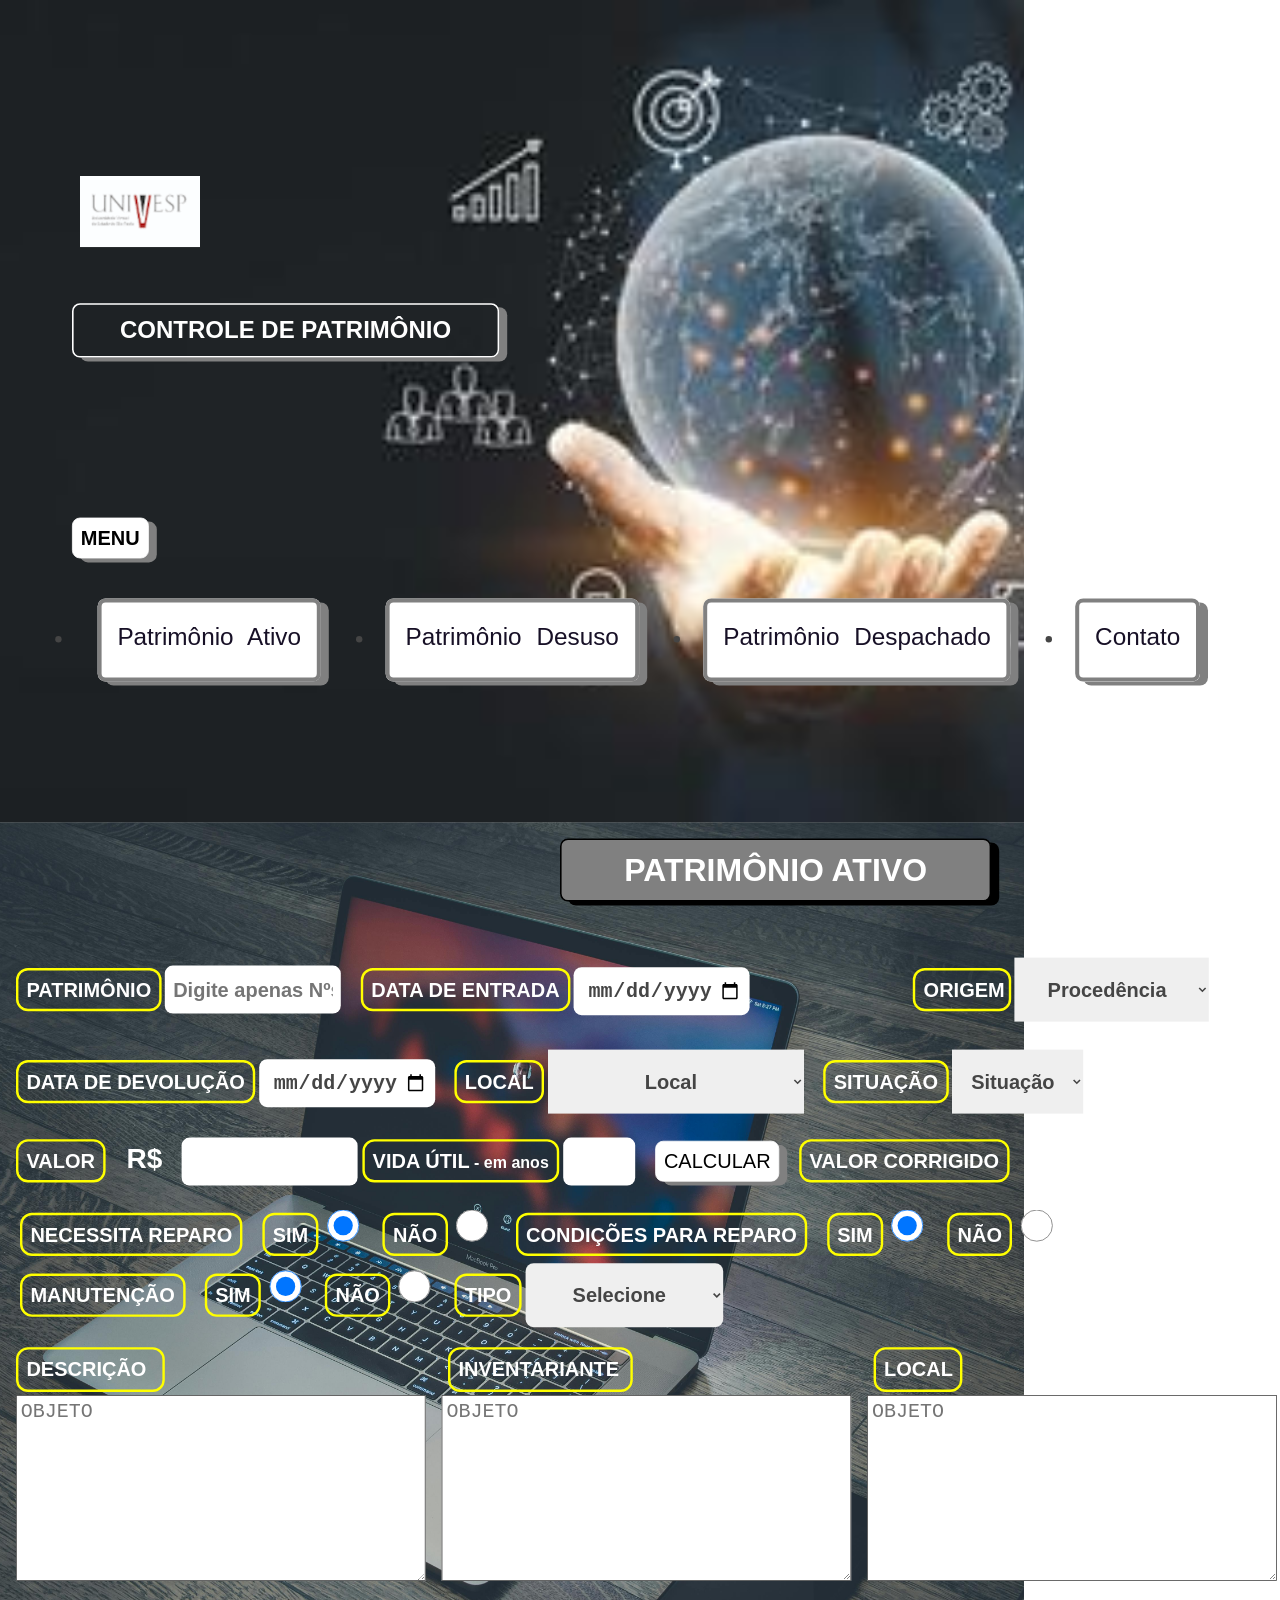
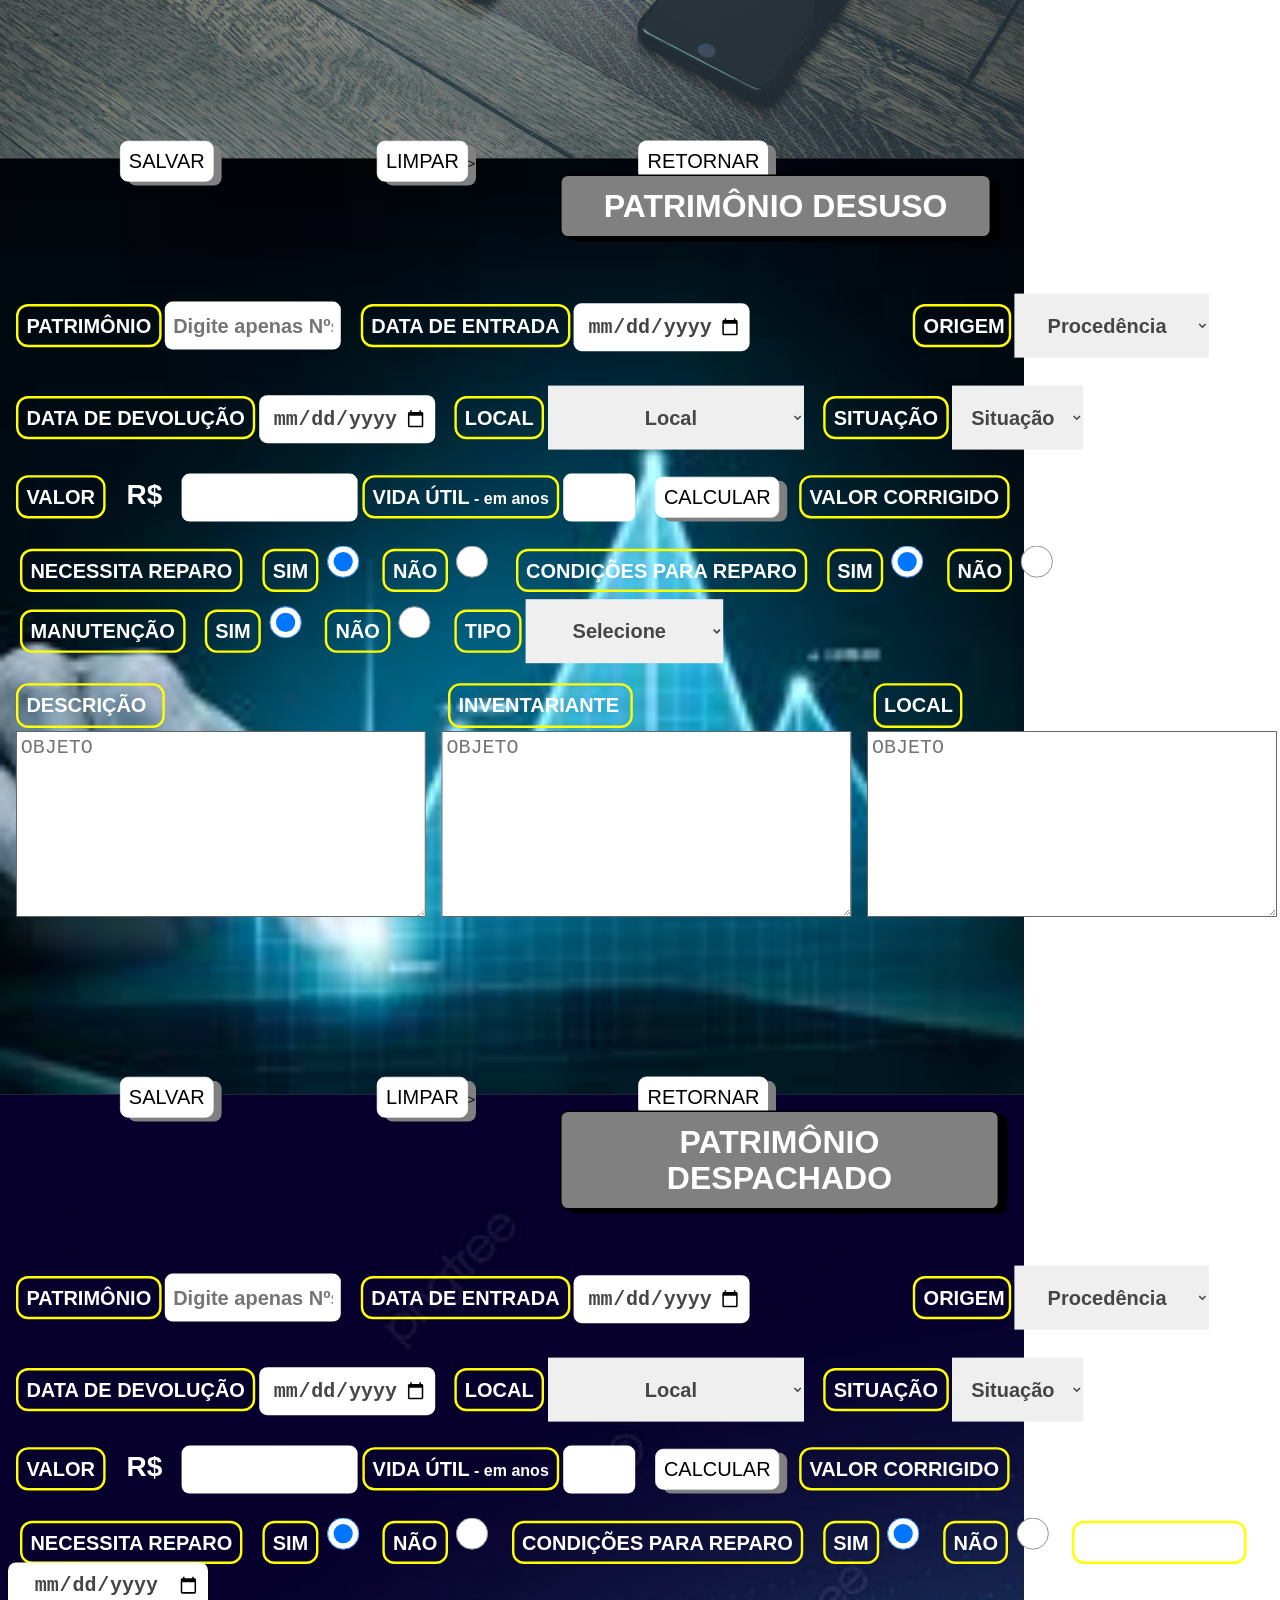
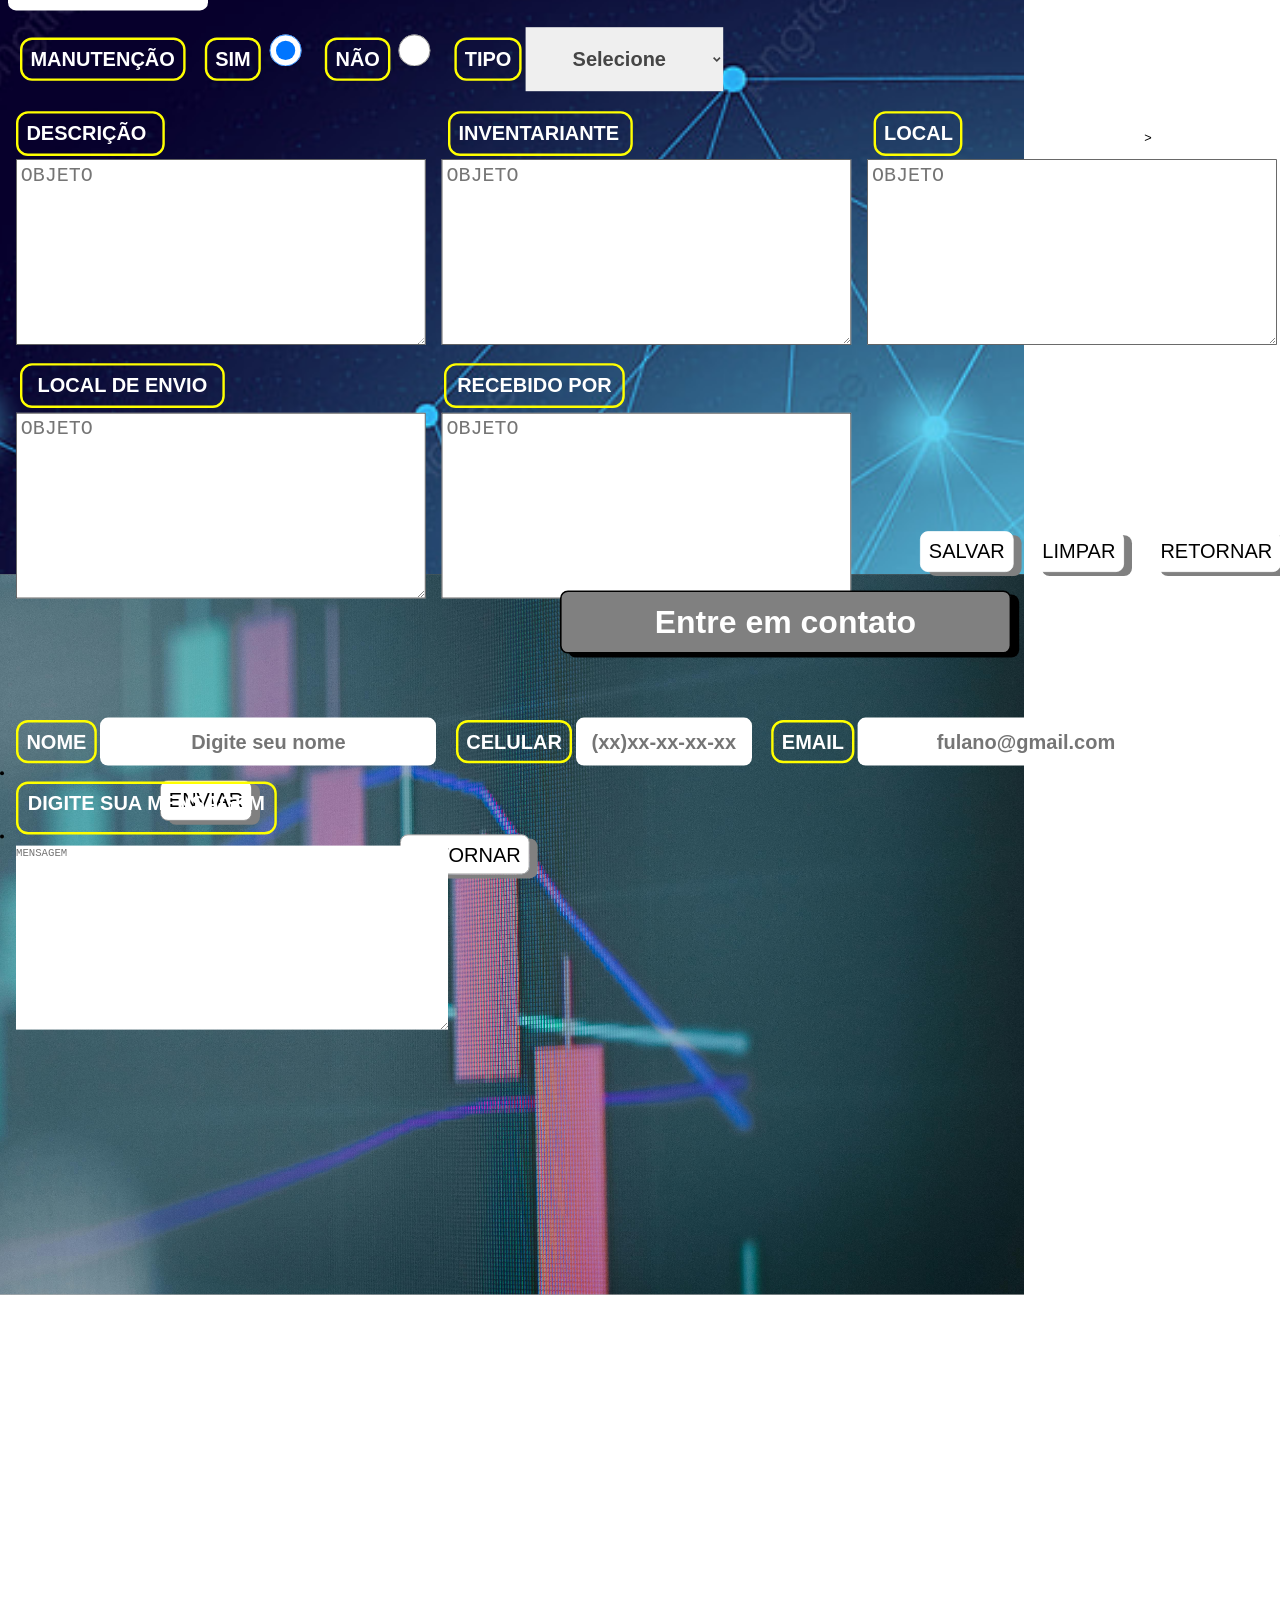
==== commit fea2c745: "change scale" ====
--- a/index.html
+++ b/index.html
@@ -13,6 +13,7 @@
 </head>
 
 <body>
+	<div id="content">
 	<section id="menu">
 		<div class="container">
 			<img class="logotipo" src="./IMAGENS/download.png">
@@ -355,6 +356,7 @@
 				</form>
 			</div>
 		</section>
+	</div>	
 </body>
 
 </html>
--- a/style.css
+++ b/style.css
@@ -8,6 +8,12 @@
 	vertical-align: baseline;
 }
 
+#content {
+	transform: scale(0.8);
+	transform-origin: 0 0;
+
+}
+
 .title {
 	margin: 0;
 }
@@ -21,8 +27,6 @@
 	box-sizing: border-box;
 	box-sizing: content-box;
 	border: 0;
-	transform: scale(1.0);
-	transform-origin: 0 0;
 }
 
 .logotipo {
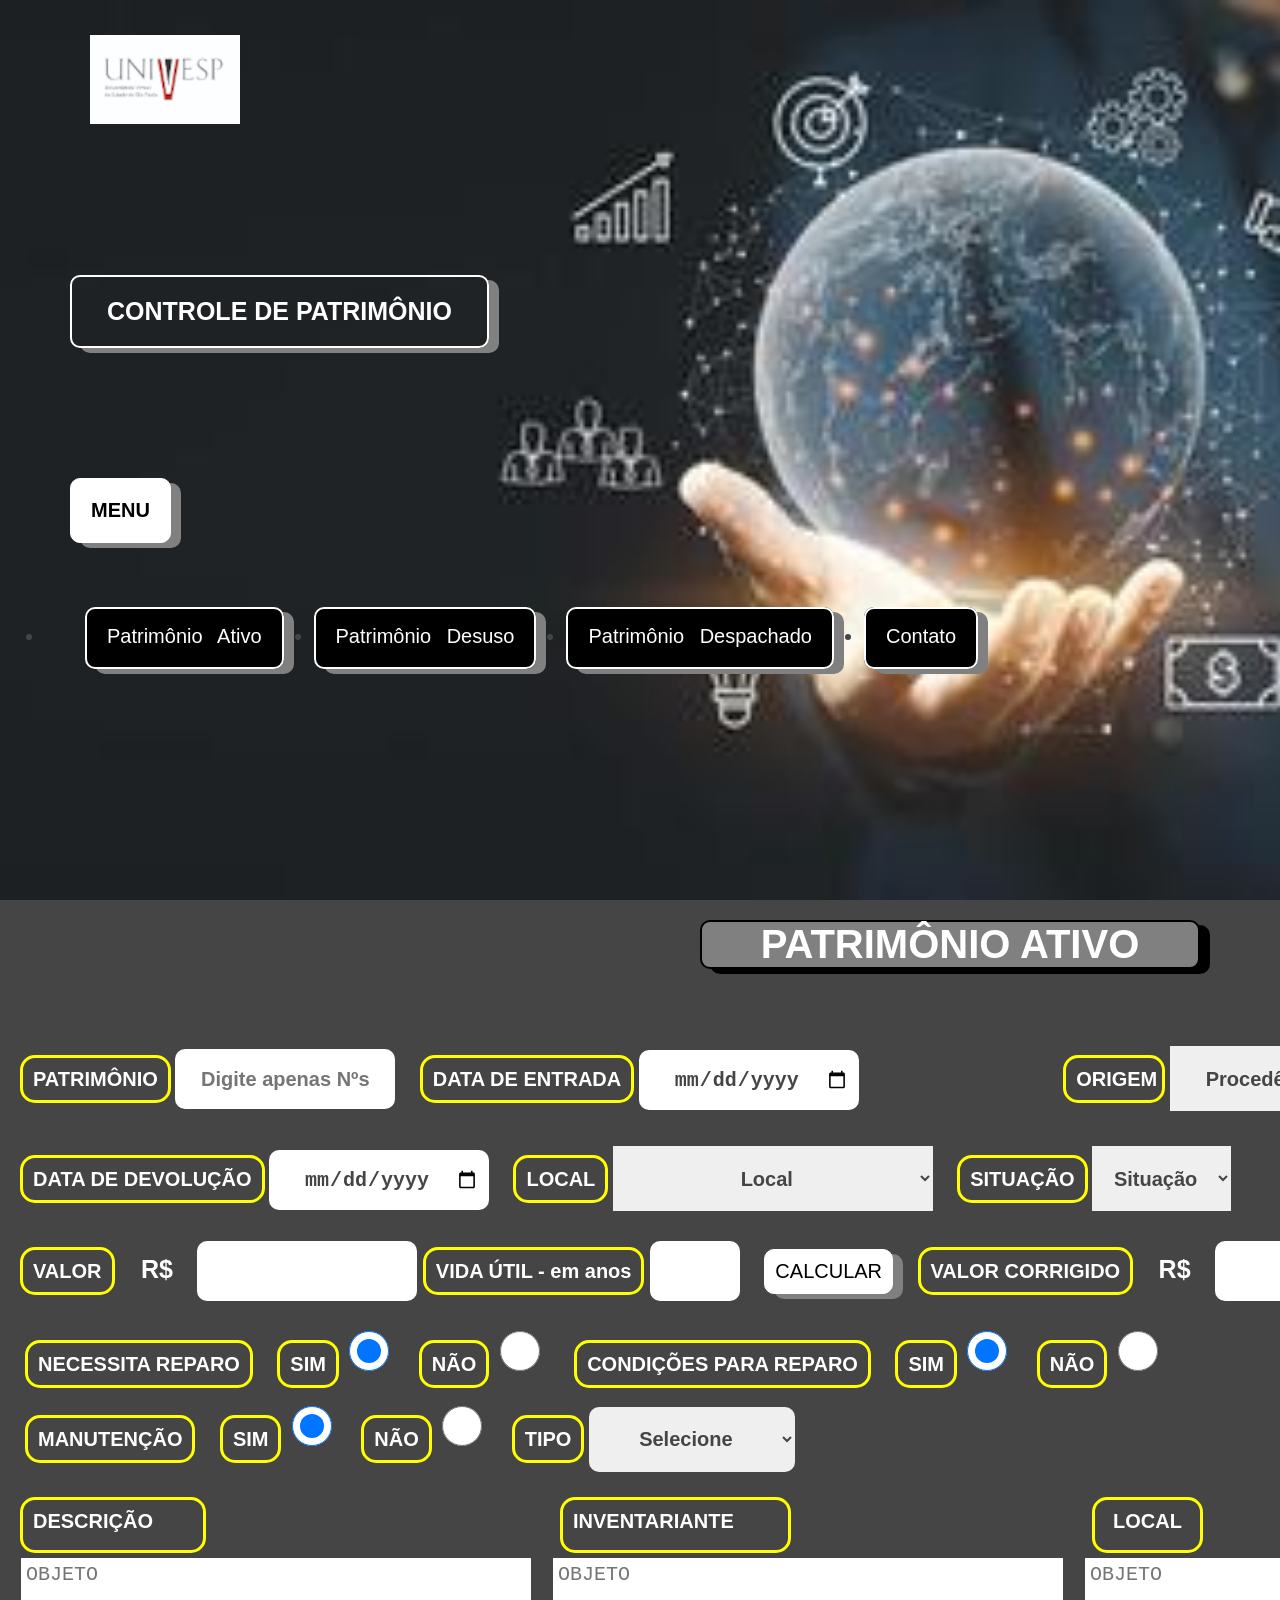
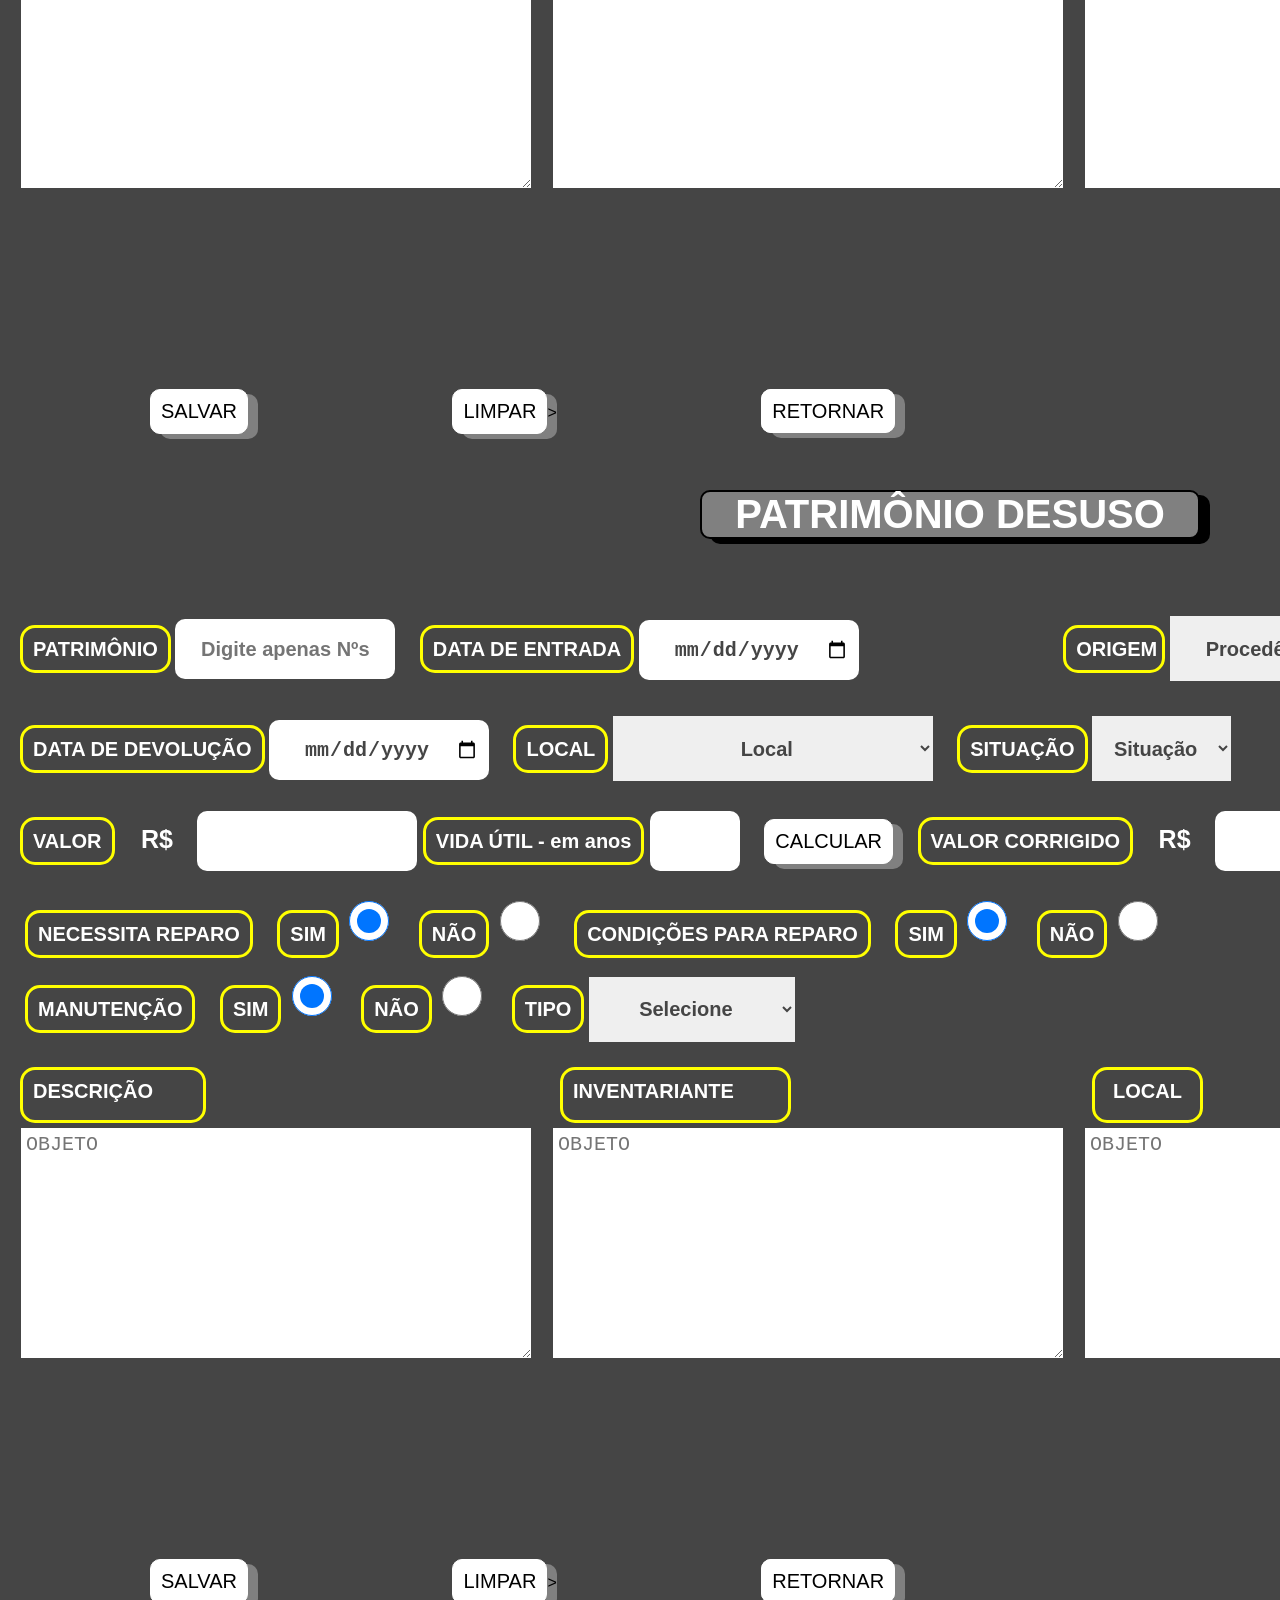
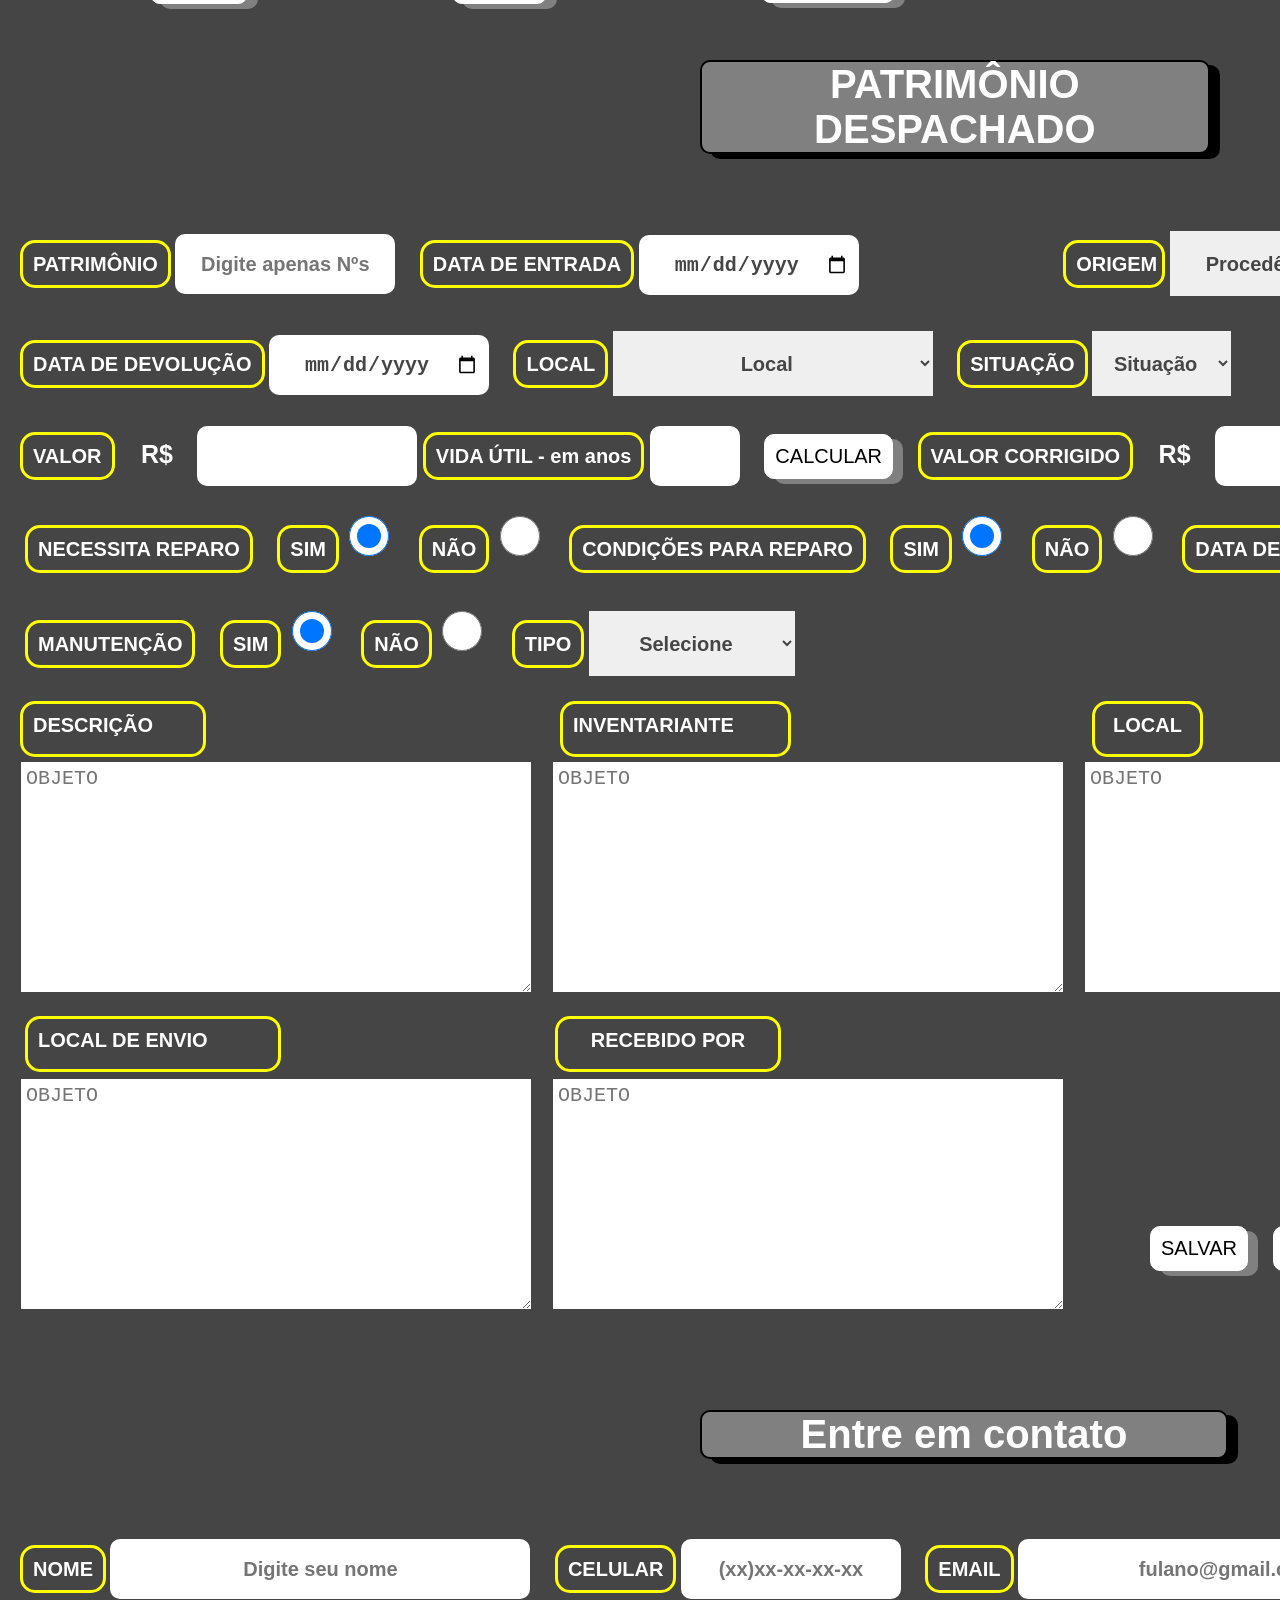
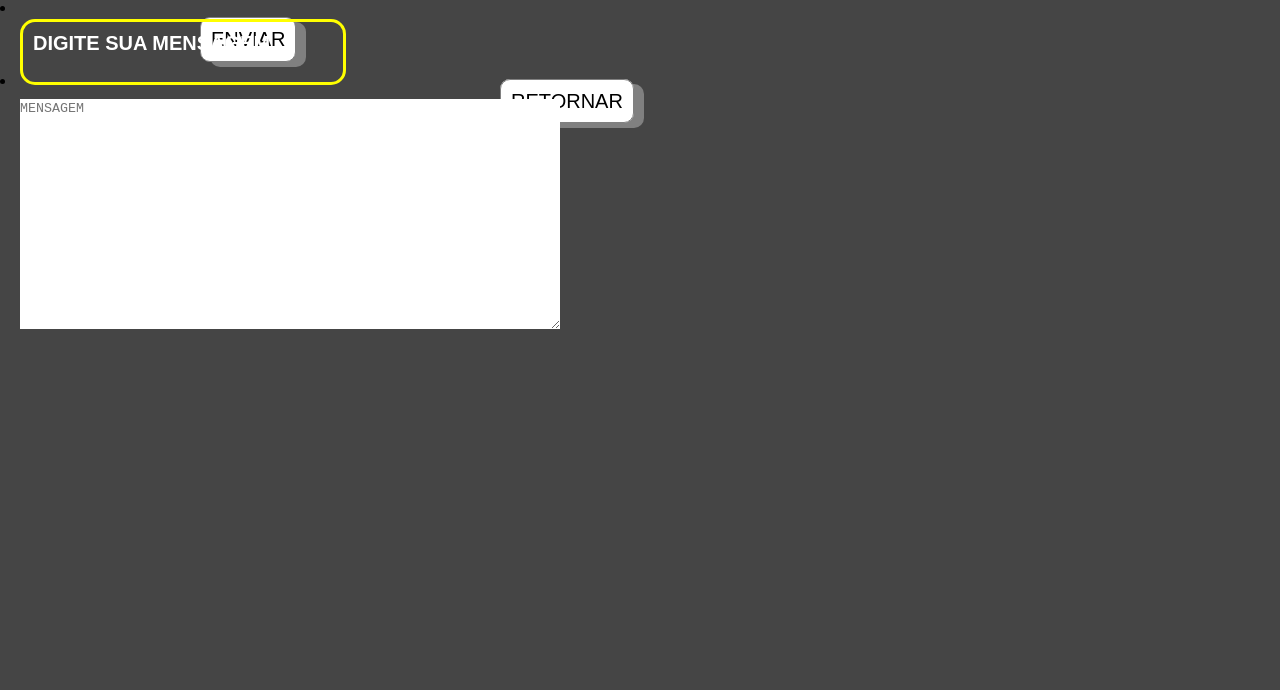
==== commit 75f63c3b: "change test" ====
--- a/index.html
+++ b/index.html
@@ -8,8 +8,7 @@
 	<link rel="stylesheet" href="./style.css">
 
 	<title>PI UNIVESP</title>
-	<link rel="preconnect" href="https://fonts.googleapis.com">
-	<link rel="preconnect" href="https://fonts.gstatic.com" crossorigin>
+	
 </head>
 
 <body>
@@ -18,7 +17,7 @@
 		<div class="container">
 			<img class="logotipo" src="./IMAGENS/download.png">
 			<h1 class="entrada">CONTROLE DE PATRIMÔNIO</h1>
-			<h2 class="subtitulo">MENU</h2>
+			<h2 class="subtitulo"> MENU </h2>
 			<a>
 				<nav>
 					<ul>
@@ -331,7 +330,7 @@
 							<a href="#menu" class="botaoC">RETORNAR</a>
 						</div>
 					</div>
-					<script src="./valor.js"></script>
+					<script src="./valores.js"></script>
 				</form>
 		</section>
 
--- a/style.css
+++ b/style.css
@@ -4,18 +4,7 @@
 	box-sizing: content-box;
 	border: 0;
 	text-decoration: none;
-	justify-content: space-around;
-	vertical-align: baseline;
-}
-
-#content {
-	transform: scale(0.8);
-	transform-origin: 0 0;
-
-}
-
-.title {
-	margin: 0;
+
 }
 
 section {
@@ -24,113 +13,147 @@
 	justify-content: space-around;
 	margin: 0;
 	padding: 0;
-	box-sizing: border-box;
-	box-sizing: content-box;
 	border: 0;
 }
 
+input {
+	color: #454545;
+	font-weight: bold;
+	font-size: 20px;
+	height: 40px;
+	width: 200px;
+	padding: 10px;
+	flex-direction: row;
+	margin-top: 30px;
+	text-align: center;
+	align-items: center;
+	border-radius: 10px;
+}
+
+select {
+	color: #454545;
+	font-weight: bold;
+	font-size: 20px;
+	height: 45px;
+	padding: 10px;
+	margin-top: 5px;
+	text-align: center;
+	align-items: center;
+}
+
+label {
+	color: #454545;
+	font-weight: bold;
+	font-size: 20px;
+	height: 45px;
+	padding: 10px;
+	flex-direction: row;
+	margin-top: 50px;
+	text-align: right;
+	margin-left: 20px;
+	border: 3px solid yellow;
+	border-radius: 15px;
+	align-items: left;
+	color: #fff;
+}
+
 .logotipo {
-	margin-left: 80px;
+	margin-left: 70px;
 	padding: 20px;
 	border-radius: 20px;
-	margin-top: 200px;
-}
-
-h1 {
-	font-size: 30px;
-	color: white;
-	width: 500px;
-	align-items: center;
-	text-align: center;
-	padding: 15px;
-	margin-left: 90px;
-	margin-bottom: 450px;
-	margin-right: 1370px;
-	margin-top: 50px;
-	border: 2px solid white;
-	border-radius: 10px;
-	box-shadow: 10px 5px grey;
-
-}
-
-.subtitulo {
-	font-size: 25px;
-	color: black;
-	bottom: 250px;
-	margin-left: 90px;
-	font-family: 'Lucida Sans', 'Lucida Sans Regular', 'Lucida Grande', 'Lucida Sans Unicode', Geneva, Verdana, sans-serif;
-	border: 1px solid #fff;
-	border-radius: 10px;
-	margin-right: 1870px;
-	padding: 10px;
-	background-color: white;
+}
+
+.container {
+	display: flex;
+	height: 100vh;
+	width: 100%;
+	max-width: 100%;
+	flex-direction: column;
 	align-items: flex-start;
-	position: relative;
-	box-shadow: 10px 5px grey;
-	text-align: center;
-}
-
-.container {
-	width: 100%;
-	max-width: 1900rem;
-	margin: 0px;
-	display: grid;
-	height: 120%;
-	flex-direction: column;
-	align-items: center;
-	justify-content: space-between;
+	justify-content: space-around;
 	background-image: url(./IMAGENS/fotoPI.jpg);
 	background-attachment: fixed;
 	background-position: center;
 	background-repeat: no-repeat;
 	background-size: cover;
-	font-size: 10px;
+	box-sizing: border-box;
+}
+
+.container h1 {
+	font-size: 25px;
+	color: white;
+	width: 15em;
+	align-items: center;
+	text-align: center;
+	padding: 20px 20px 20px;
+	margin-left: 70px;
+	margin-top: 100px;
+	justify-content: center;
+	border: 2px solid white;
+	border-radius: 10px;
+	box-shadow: 10px 5px grey;
+}
+
+.container h2 {
+	font-size: 20px;
+	color: black;
+	margin: 10px;
+	margin-left: 70px;
+	margin-top: 100px;
+	padding: 20px 20px;
+	font-family: 'Lucida Sans', 'Lucida Sans Regular', 'Lucida Grande', 'Lucida Sans Unicode', Geneva, Verdana, sans-serif;
+	border: 1px solid #fff;
+	border-radius: 10px;
+	background-color: white;
+	align-items: flex-start;
+	box-shadow: 10px 5px grey;
+	text-align: center;
+	gap: 10px 40px;
 }
 
 .actived:hover {
 	background-color: bisque
 }
 
+.actived:hover{
+	color: blue;
+}
+
 section nav ul {
-	font-size: 25px;
-	color: #454545;
-	bottom: 200px;
-	margin-left: 0PX;
-	margin-top: 15px;
-	text-decoration: double;
-	margin-right: 500px;
-	padding: 15px;
-	display: flex;
-	position: relative;
-	align-items: baseline;
-
+	font-size: 20px;
+	color: #454545;
+	height: 30vh;
+	text-decoration: double;
+	padding: 10px;
+	display: flex;
+	margin-left: 5px;
+	flex-direction: row;
+	align-items: flex-start;
+	justify-content: flex-start;
+	gap: 5px 30px;
+	flex-wrap: wrap;
+	box-sizing: border-box;
 }
 
 section nav ul li a {
-	font-size: 1.9rem;
-	padding: 1.5rem .5rem;
+	font-size: 20px;
+	padding: 20px;
 	border-radius: 5px;
 	transition: all .3s ease;
 	word-spacing: 10px;
 }
 
 section nav ul li a.actived {
-	margin-top: 1px;
-	text-decoration: double;
-	background-color: #fff;
-	color: #171026;
-	word-spacing: 10px;
-	padding: 35px;
-	padding-inline: 20px;
-	padding-top: 25px;
-	margin-left: 0;
-	margin: 15px;
-	position: sticky;
-	border: 5px solid grey;
-	border-radius: 10px;
-	box-shadow: 10px 5px grey;
-}
-
+	text-decoration: double;
+	background-color: black;
+	color: #fff;
+	box-sizing: border-box;
+	padding-top: 1rem;
+	position: relative;
+	border: 2px solid #fff;
+	border-radius: 10px;
+	box-shadow: 10px 5px grey;
+}
 
 
 /* SEGUNDA PAGINA*/
@@ -148,7 +171,6 @@
 	margin: 0;
 	display: grid;
 	justify-content: space-between;
-
 }
 
 /*TERCEIRA PAGINA*/
@@ -197,13 +219,13 @@
 
 .retorna {
 	font-weight: bold;
-	font-size: 25px;
+	font-size: 20px;
 	color: #fff;
 	margin-left: auto;
 }
 
 .form h1 {
-	font-size: 40px;
+	font-size: 20px;
 	margin-bottom: 10px;
 	margin: 50px 700px;
 	margin-top: 20px;
@@ -218,55 +240,10 @@
 	text-align: center;
 }
 
-input {
-	color: #454545;
-	font-weight: bold;
-	font-size: 10px;
-	height: 40px;
-	width: 200px;
-	padding: 10px;
-	font-size: 25px;
-	flex-direction: row;
-	margin-top: 30px;
-	text-align: center;
-	align-items: center;
-	border-radius: 10px;
-
-}
-
-select {
-	color: #454545;
-	font-weight: bold;
-	font-size: 10px;
-	height: 60px;
-	padding: 10px;
-	font-size: 25px;
-	margin-top: 5px;
-	text-align: center;
-	align-items: center;
-}
-
-label {
-	color: #454545;
-	font-weight: bold;
-	font-size: 5px;
-	height: 45px;
-	padding: 10px;
-	font-size: 25px;
-	flex-direction: row;
-	margin-top: 50px;
-	text-align: right;
-	margin-left: 20px;
-	border: 3px solid yellow;
-	border-radius: 15px;
-	align-items: left;
-	color: #fff;
-}
-
 #numero {
 	color: #454545;
 	font-weight: bold;
-	font-size: 25px;
+	font-size: 20px;
 	color: #454545;
 	margin-left: auto;
 }
@@ -285,7 +262,7 @@
 #date {
 	color: #454545;
 	font-weight: bold;
-	font-size: 25px;
+	font-size: 20px;
 	margin-left: auto;
 }
 
@@ -441,7 +418,7 @@
 	height: 220px;
 	margin-left: 20px;
 	margin-top: 85px;
-	font-size: 25px;
+	font-size: 20px;
 	border: 1px solid #454545;
 	display: flex;
 	justify-content: center;
@@ -455,7 +432,7 @@
 	height: 220px;
 	margin-left: 20px;
 	margin-top: 85px;
-	font-size: 25px;
+	font-size: 20px;
 	border: 1px solid #454545;
 	display: inline;
 	justify-content: space-around;
@@ -469,7 +446,7 @@
 	height: 220px;
 	margin-left: 20px;
 	margin-top: 85px;
-	font-size: 25px;
+	font-size: 20px;
 	border: 1px solid #454545;
 	display: inline-flex;
 	justify-content: space-around;
@@ -483,7 +460,7 @@
 	height: 220px;
 	margin-left: 20px;
 	margin-top: 85px;
-	font-size: 25px;
+	font-size: 20px;
 	border: 1px solid #454545;
 	display: flex;
 	justify-content: space-around;
@@ -497,7 +474,7 @@
 	height: 220px;
 	margin-left: 20px;
 	margin-top: 85px;
-	font-size: 25px;
+	font-size: 20px;
 	border: 1px solid #454545;
 	display: flex;
 	justify-content: space-around;
@@ -552,13 +529,13 @@
 .legenda {
 	font-family: 'Lucida Sans', 'Lucida Sans Regular', 'Lucida Grande', 'Lucida Sans Unicode', Geneva, Verdana, sans-serif;
 	color: #fff;
-	font-size: 25px;
+	font-size: 20px;
 }
 
 #valor input {
 	color: #454545;
 	font-weight: bold;
-	font-size: 25px;
+	font-size: 20px;
 	color: #454545;
 	margin-left: 1px;
 	padding-left: 1px;
@@ -578,7 +555,7 @@
 #quantia input {
 	color: #454545;
 	font-weight: bold;
-	font-size: 25px;
+	font-size: 20px;
 	color: #454545;
 	margin-left: 1px;
 	padding-left: 1px;
@@ -598,7 +575,7 @@
 .vida {
 	color: #454545;
 	font-weight: bold;
-	font-size: 25px;
+	font-size: 20px;
 	margin-left: 1px;
 	width: 70px;
 }
@@ -612,7 +589,7 @@
 	text-align: center;
 	padding: 20px;
 	font-weight: bold;
-	font-size: 25px;
+	font-size: 20px;
 	margin-left: 1px;
 }
 
@@ -625,7 +602,7 @@
 	text-align: center;
 	padding: 20px;
 	font-weight: bold;
-	font-size: 25px;
+	font-size: 20px;
 	margin-left: 1px;
 }
 
@@ -649,7 +626,7 @@
 	text-align: center;
 	padding: 20px;
 	font-weight: bold;
-	font-size: 25px;
+	font-size: 20px;
 	margin-left: 1px;
 }
 
@@ -662,7 +639,7 @@
 	text-align: center;
 	padding: 20px;
 	font-weight: bold;
-	font-size: 25px;
+	font-size: 20px;
 	margin-left: 1px;
 }
 
@@ -675,7 +652,7 @@
 	text-align: center;
 	padding: 10px;
 	font-weight: bold;
-	font-size: 25px;
+	font-size: 20px;
 	margin-left: 1px;
 }
 
@@ -687,7 +664,7 @@
 	text-align: center;
 	padding: 20px;
 	border: none;
-	font-size: 35px;
+	font-size: 25px;
 	text-align: left;
 	margin-right: auto;
 }
@@ -699,13 +676,13 @@
 	text-align: center;
 	padding: 20px;
 	border: none;
-	font-size: 35px;
+	font-size: 25px;
 }
 
 .resultado {
 	color: #454545;
 	font-family: Arial, Helvetica, sans-serif;
-	font-size: 25px;
+	font-size: 20px;
 	display: inline-block;
 	margin-bottom: 200px;
 	margin-left: auto;
@@ -714,7 +691,7 @@
 .base {
 	color: #454545;
 	font-family: Arial, Helvetica, sans-serif;
-	font-size: 25px;
+	font-size: 20px;
 	display: inline-block;
 	margin-bottom: 200px;
 	margin-left: auto;
@@ -733,7 +710,7 @@
 	text-align: center;
 	padding: 20px;
 	border: none;
-	font-size: 35px;
+	font-size: 20px;
 	padding-left: 10px;
 	cursor: pointer;
 }
@@ -745,14 +722,14 @@
 	text-align: center;
 	padding: 20px;
 	border: none;
-	font-size: 35px;
+	font-size: 25px;
 	padding-left: 10px;
 	cursor: pointer;
 }
 
 .reparo {
 	font-family: 'Lucida Sans', 'Lucida Sans Regular', 'Lucida Grande', 'Lucida Sans Unicode', Geneva, Verdana, sans-serif;
-	font-size: 25px;
+	font-size: 20px;
 	margin-left: 25px;
 	margin-top: 150px;
 	border: 3px solid yellow;
@@ -814,7 +791,7 @@
 }
 
 .botao {
-	font-size: 25px;
+	font-size: 20px;
 	color: black;
 	display: inline;
 	margin-top: 10px;
@@ -832,7 +809,7 @@
 
 
 .botao1 {
-	font-size: 25px;
+	font-size: 20px;
 	color: black;
 	display: inline;
 	margin-top: 120px;
@@ -849,7 +826,7 @@
 }
 
 .botao2 {
-	font-size: 25px;
+	font-size: 20px;
 	color: black;
 	display: inline;
 	margin-top: 200px;
@@ -866,9 +843,8 @@
 	cursor: pointer;
 }
 
-
 .botao3 {
-	font-size: 25px;
+	font-size: 20px;
 	color: black;
 	display: inline;
 	margin-top: 190px;
@@ -895,7 +871,7 @@
 }
 
 .botaoA {
-	font-size: 25px;
+	font-size: 20px;
 	color: black;
 	display: inline;
 	margin-top: 500px;
@@ -912,7 +888,7 @@
 }
 
 .botaoB {
-	font-size: 25px;
+	font-size: 20px;
 	margin: 0 25px;
 	display: inline;
 	margin-top: 500px;
@@ -928,7 +904,7 @@
 }
 
 .botaoC {
-	font-size: 25px;
+	font-size: 20px;
 	color: black;
 	display: inline;
 	margin-top: 500px;
@@ -945,7 +921,7 @@
 
 
 .botaoD {
-	font-size: 25px;
+	font-size: 20px;
 	color: black;
 	display: inline;
 	margin-bottom: 10px;
@@ -965,7 +941,7 @@
 
 .botaoE {
 
-	font-size: 25px;
+	font-size: 20px;
 	color: black;
 	display: flex;
 	margin-bottom: 10px;
@@ -989,14 +965,5 @@
 
 #nome {
 	width: 400px;
-}
-
-.rodape {
-	margin-top: 80px;
-	margin-bottom: 0px;
-	color: yellow;
-	justify-content: center;
-	align-items: center;
-	text-align: center;
-	font-size: 25px;
+
 }
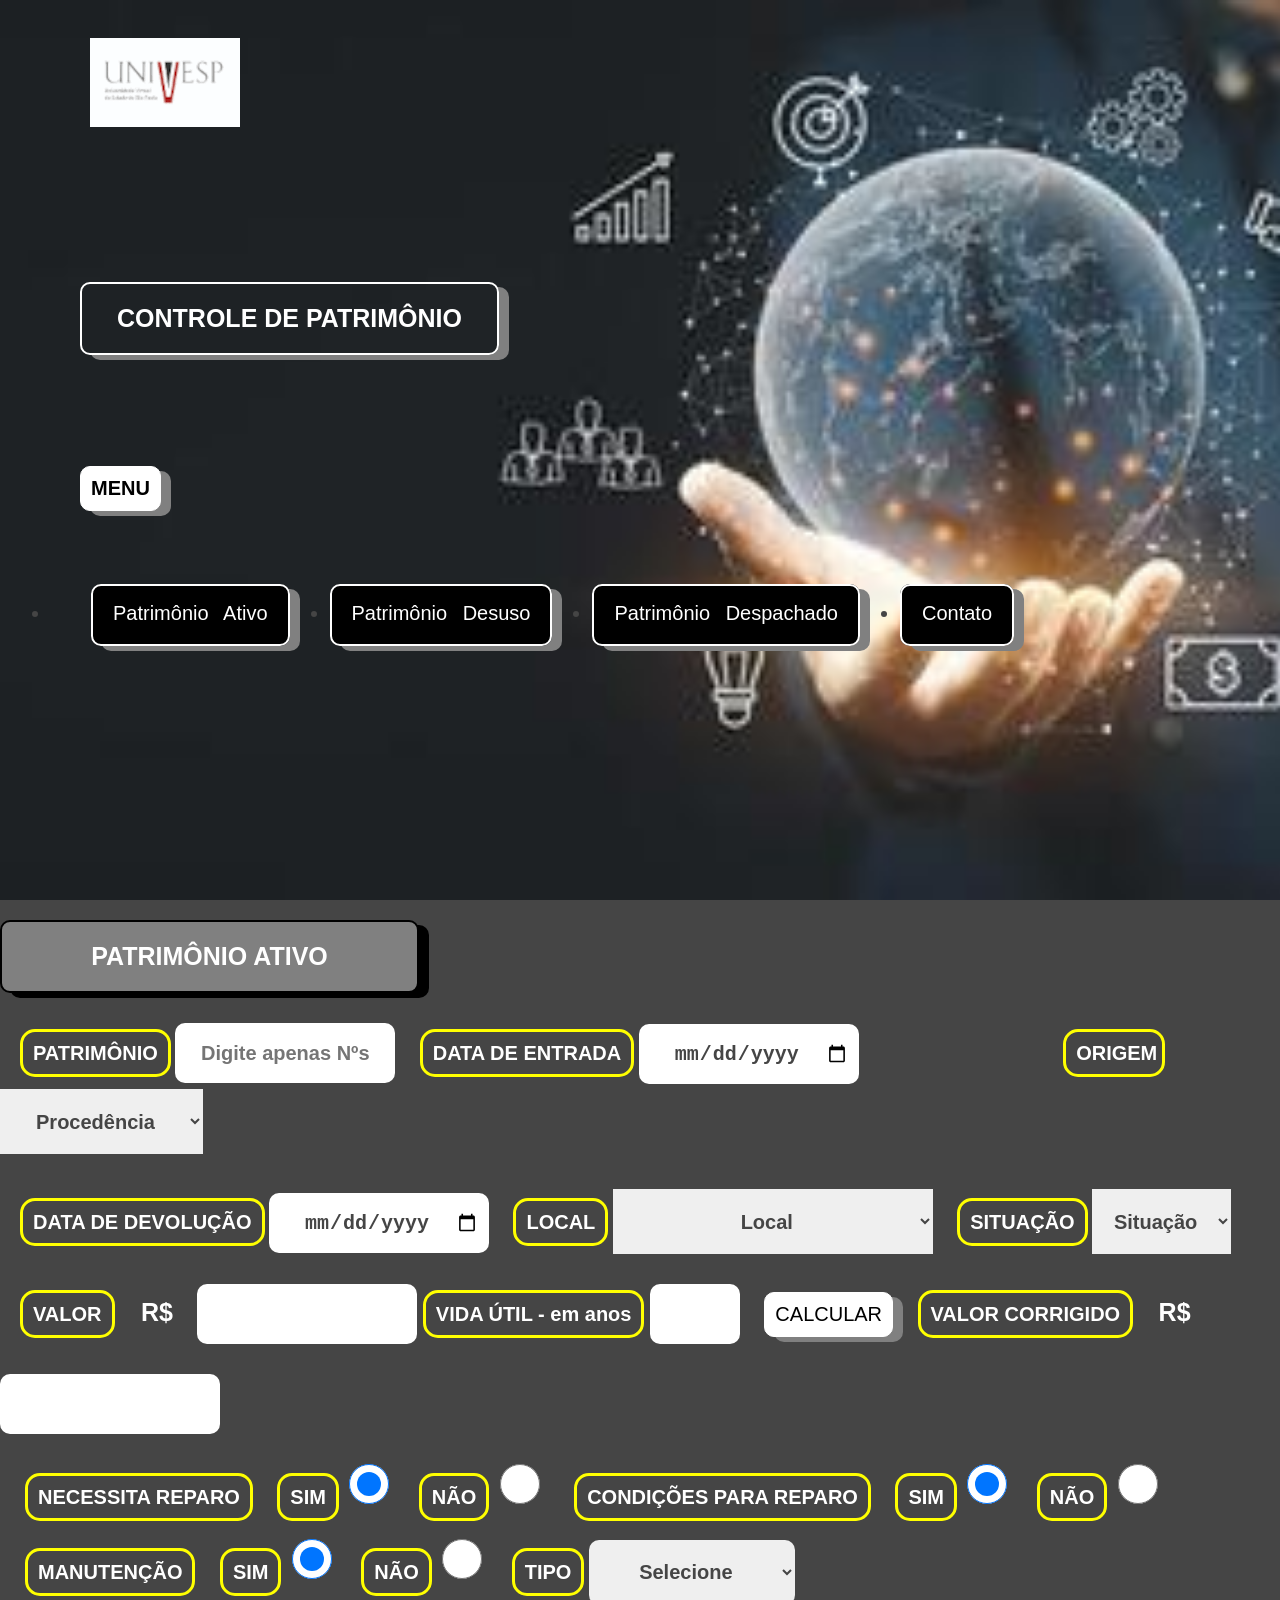
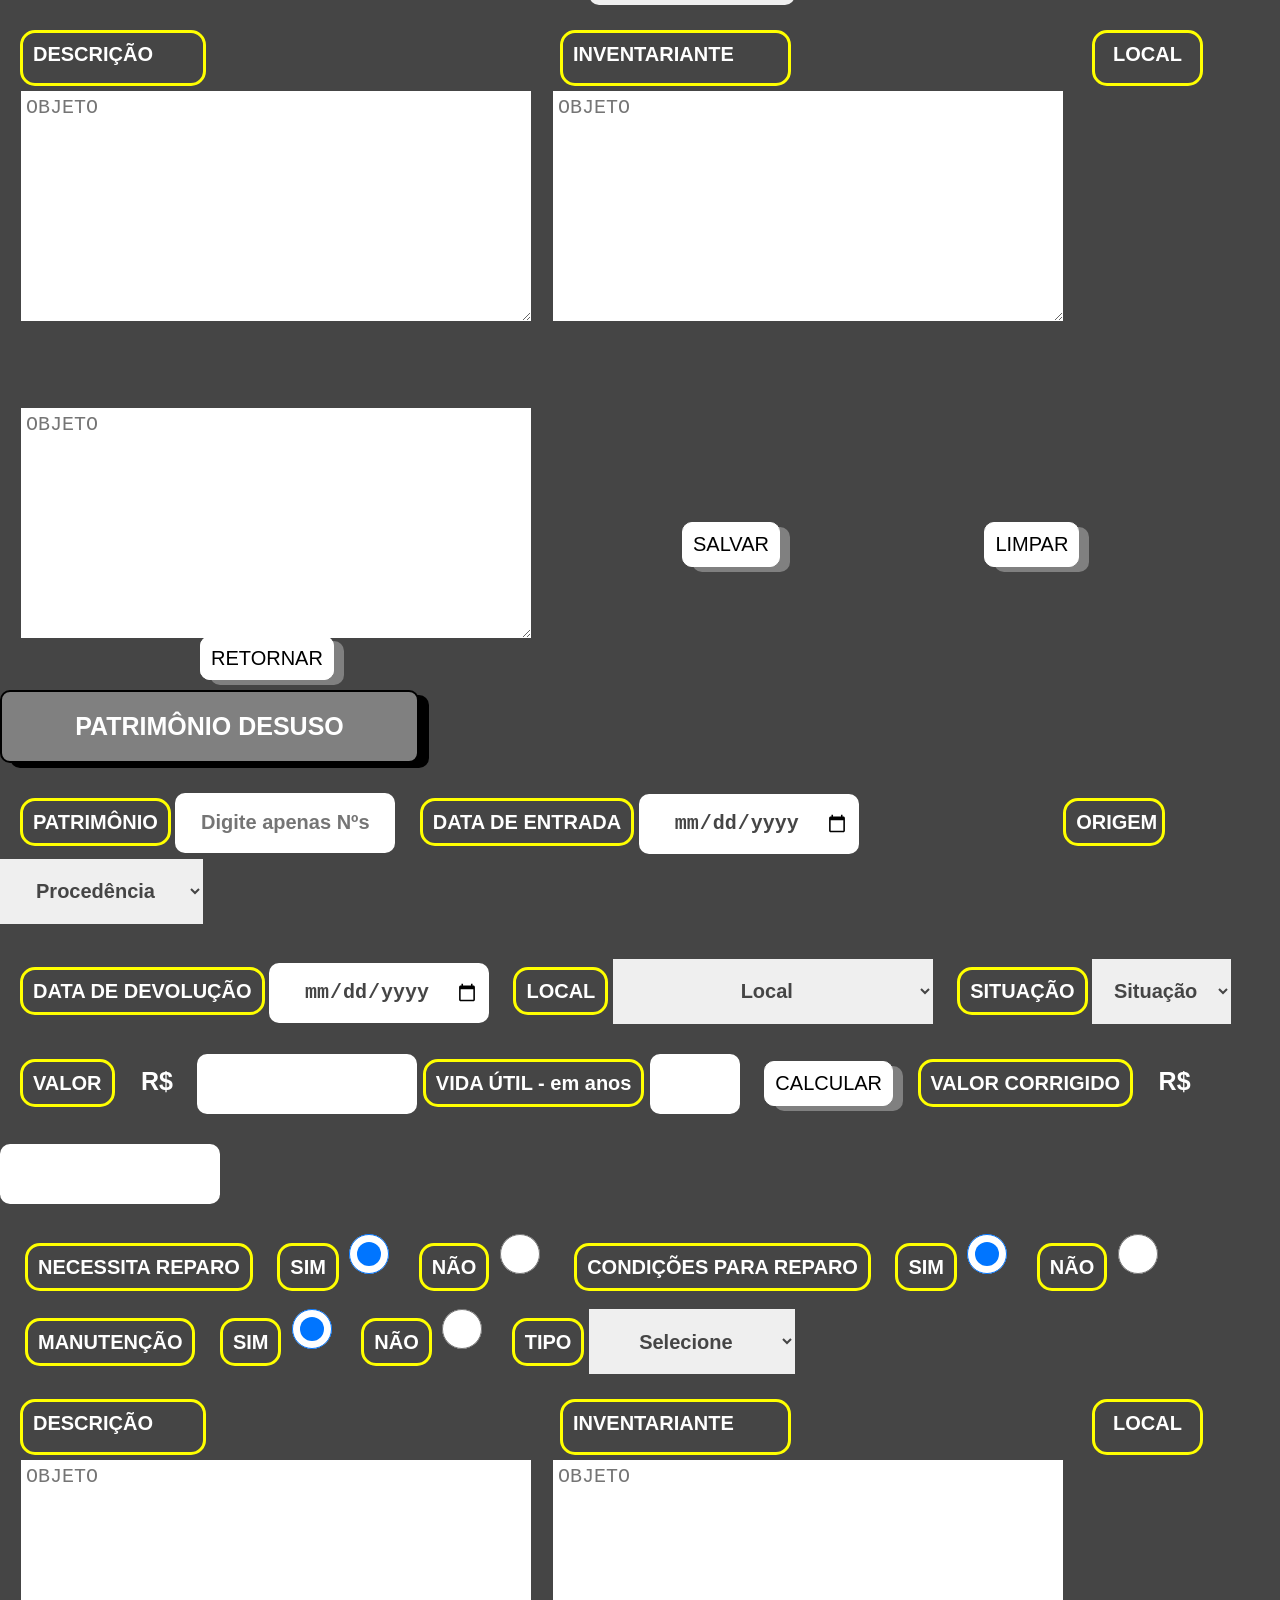
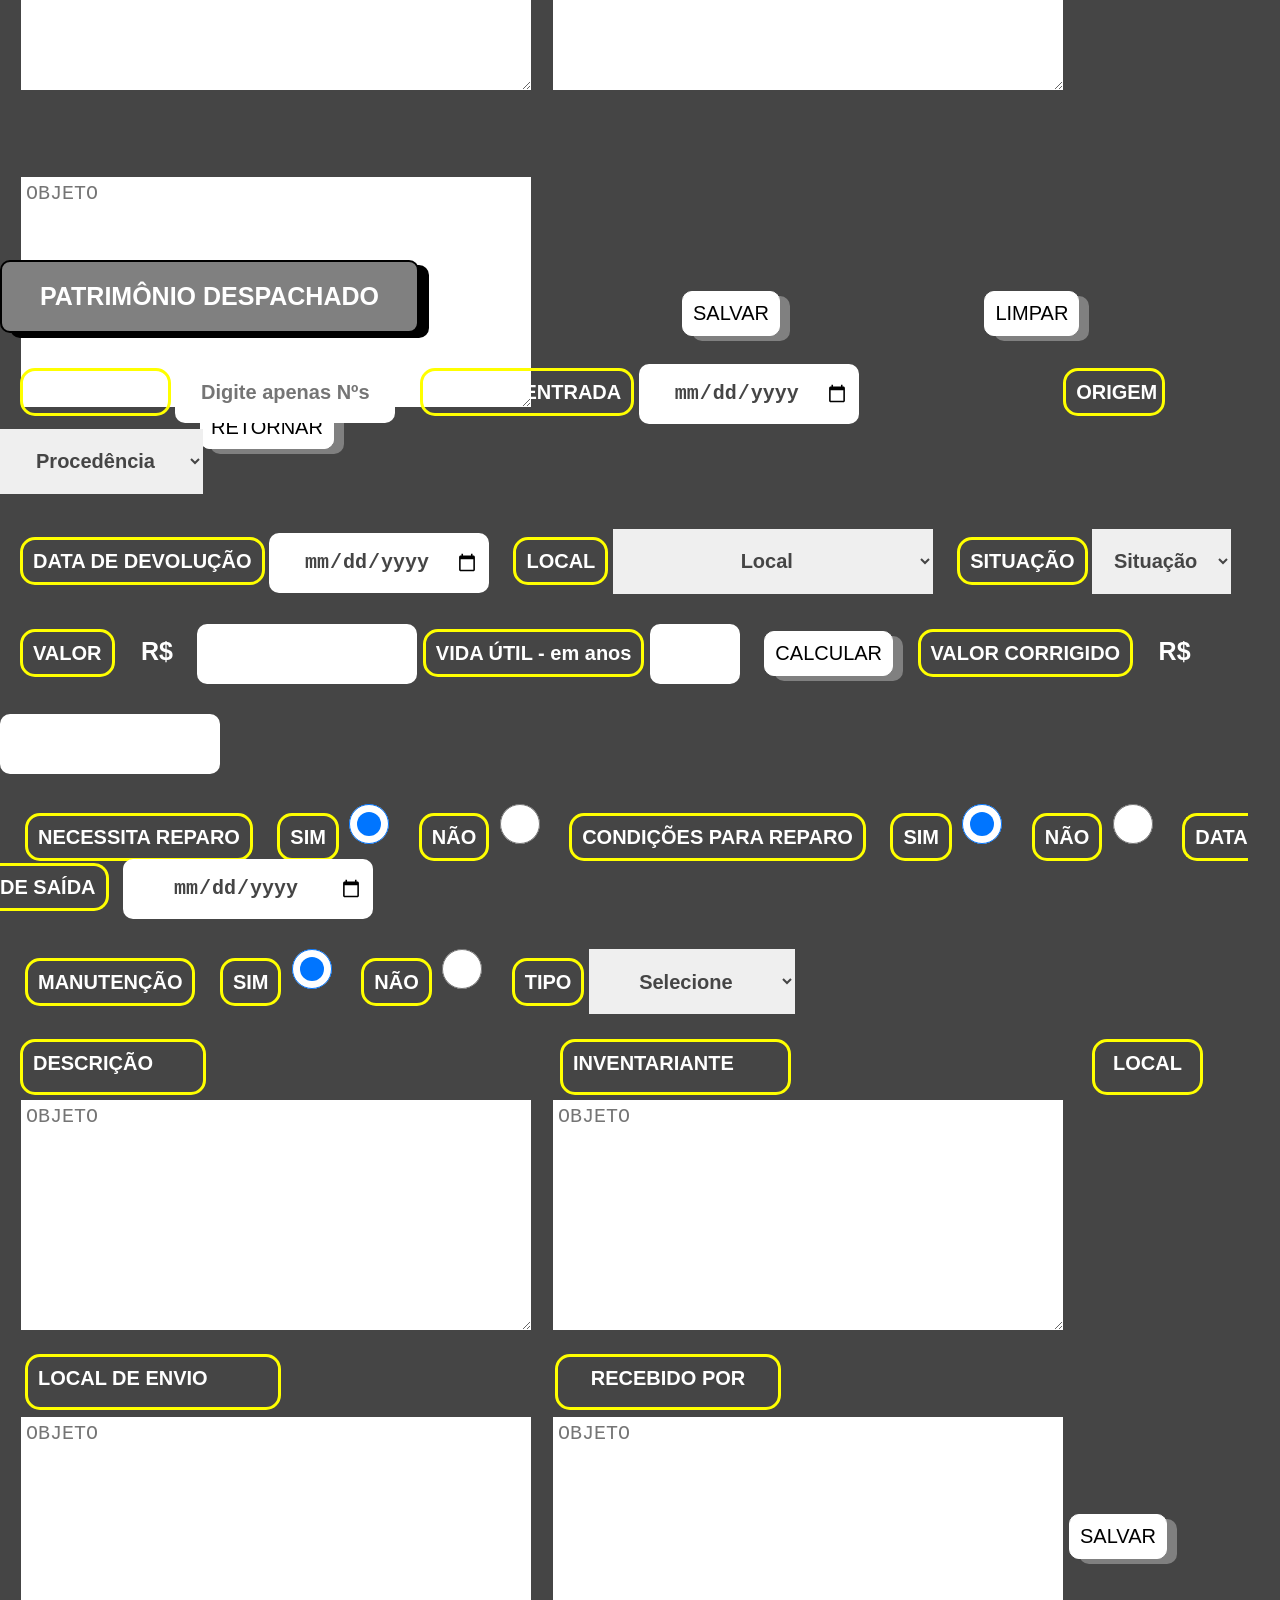
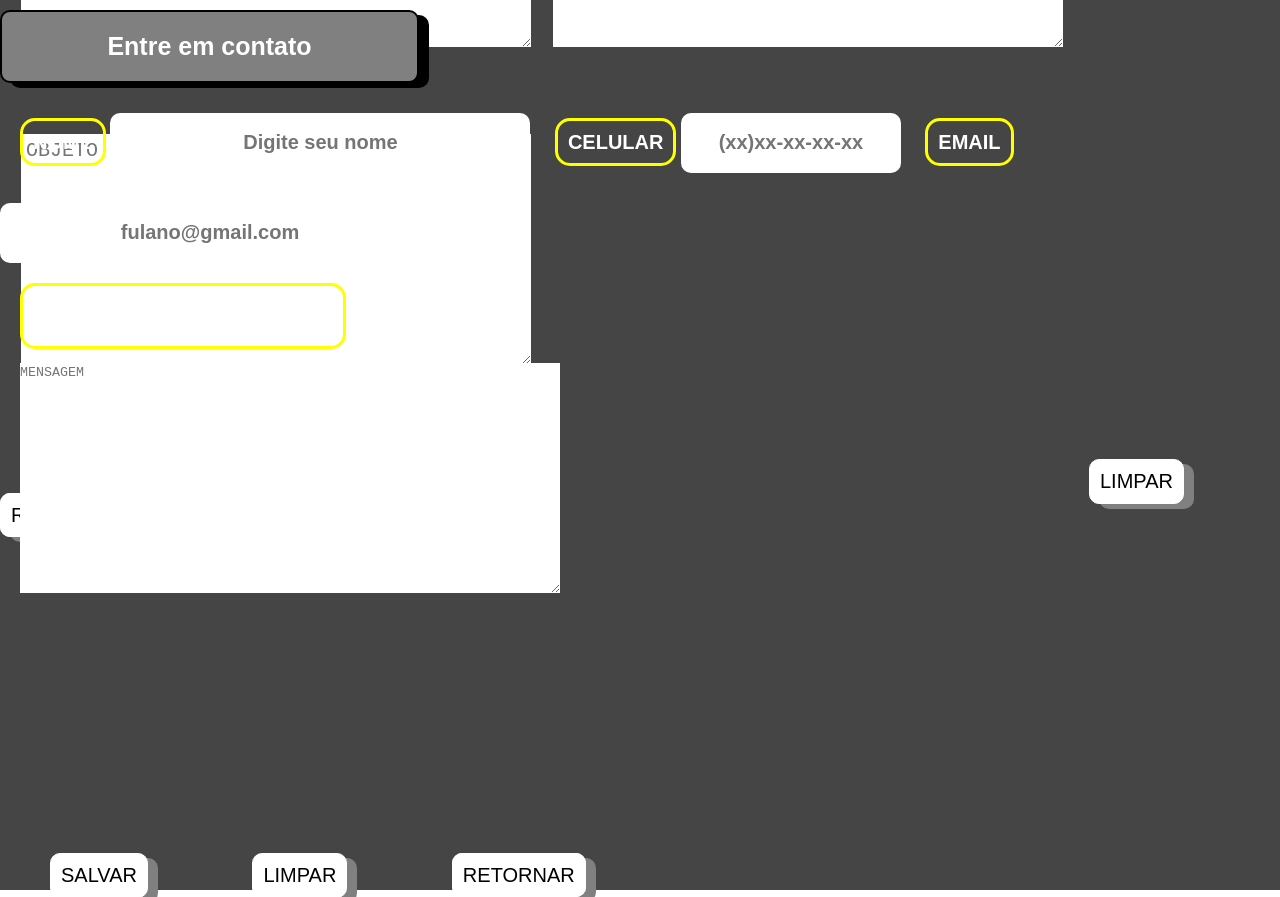
==== commit c8cf80ad: "change button" ====
--- a/index.html
+++ b/index.html
@@ -4,297 +4,198 @@
 <head>
 	<meta charset="UTF-8">
 	<meta name="viewport" content="width=device-width, initial-scale=1.0">
-	
+
 	<link rel="stylesheet" href="./style.css">
 
 	<title>PI UNIVESP</title>
-	
+
 </head>
 
 <body>
 	<div id="content">
-	<section id="menu">
-		<div class="container">
-			<img class="logotipo" src="./IMAGENS/download.png">
-			<h1 class="entrada">CONTROLE DE PATRIMÔNIO</h1>
-			<h2 class="subtitulo"> MENU </h2>
-			<a>
-				<nav>
-					<ul>
-						<li><a href="#ativo" class="actived">Patrimônio Ativo</a></li>
-						<li><a href="#desuso" class="actived">Patrimônio Desuso</a></li>
-						<li><a href="#despachado" class="actived">Patrimônio Despachado</a></li>
-						<li><a href="#contato" class="actived">Contato</a></li>
-					</ul>
-				</nav>
-			</a>
-		</div>
-
-		<section id="ativo">
-			<div class="project-container">
-				<form class="form">
-					<h1 class="title">PATRIMÔNIO ATIVO</h1>
-					<div>
-						<label for="numero" class="pat">PATRIMÔNIO</label>
-						<input type="text" id="numero" placeholder="Digite apenas Nºs" name="numero" maxlength="9" autocomplete="off" />
-						<label for="date" class="date">DATA DE ENTRADA</label>
-						<input type="date" id="date" placeholder="xx/xx/xx" name="date" />
-						<label for="tipo" class="tipo"><strong>ORIGEM</strong></label>
-						<select name="TIPO" id="tipo">
-							<option selected value="">Procedência</option>
-							<option>COMPRA</option>
-							<option>CESSÃO</option>
-							<option>DOAÇÃO</option>
-							<option>EMPRÉSTIMO</option>
-							<option>ALMOXARIFADO</option>
-						</select>
-					</div>
-					<div>
-						<label for="datedev" class="datadev">DATA DE DEVOLUÇÃO</label>
-						<input type="date" class="datedev" id="datedev" placeholder="xx/xx/xx" name="date" />
-						<label for="local" class="local"><strong>LOCAL</strong></label>
-						<select name="local" id="local">
-							<option selected value="">Local</option>
-							<option>SALÃO</option>
-							<option>ESCRITÓRIO</option>
-							<option>SALA1</option>
-							<option>SALA2</option>
-							<option>SALA3</option>
-						</select>
-						<label for="estado" class="estado"><strong>SITUAÇÃO</strong></label>
-						<select name="estado" id="estado">
-							<option selected value="">Situação</option>
-							<option>ÓTIMO</option>
-							<option>BOM</option>
-							<option>REGULAR </option>
-							<option>RUIM</option>
-							<option>PÉSSIMO</option>
-						</select>
-						<div class="calculo">
-							<label for="valor" class="valor">VALOR</label>
-							<label for="valor" class="money">R$</label>
-							<input type="number" id="valor" class="valor" name="valor" min="0.01" max="11"
-								step="0.01" />
-							<label for="vida" class="util">VIDA ÚTIL<span style="font-size: 20px"> - em anos</span></label>
-							<input type="number" id="vida" class="vida" name="vida" />
-							<button id="botao" type="button" class="botao" onclick="clicar()">CALCULAR</button>
-							<label for="resultado" class="correcao">VALOR CORRIGIDO</label>
-							<label for="resultado" class="dinheiro">R$</label>
-							<input name="resultado" readonly id="resultado">
-						</div>
-						<div>
-							<label for="reparo" class="reparo">NECESSITA REPARO</label>
-							<label for="repsim" id="sim">SIM</label>
-							<input type="radio" name="reparo" id="repsim" checked>
-							<label for="repnao" id="nao">NÃO</label>
-							<input type="radio" name="reparo" id="repnao">
-							<label for="reparo" class="reparo">CONDIÇÕES PARA REPARO</label>
-							<label for="repsim" id="sim">SIM</label>
-							<input type="radio" name="condic" id="repsim" checked>
-							<label for="repnao" id="nao">NÃO</label>
-							<input type="radio" name="condic" id="repnao">
-						</div>
-						<div>
-							<label for="reparo" class="reparo">MANUTENÇÃO</label>
-							<label for="repsim" id="sim">SIM</label>
-							<input type="radio" name="manut" id="repsim" checked>
-							<label for="repnao" id="nao">NÃO</label>
-							<input type="radio" name="manut" id="repnao">
-							<label for="tipo" class="tipo2"><strong>TIPO</strong></label>
-							<select name="TIPO" id="tipo2">
-								<option selected value="">Selecione</option>
-								<option>TROCA DE PEÇA</option>
-								<option>PINTURA</option>
-								<option>LIMPEZA</option>
-								<option>ATUALIZAÇÃO</option>
-							</select>
-						</div>
-					</div>
-					<div>
-						<label for="desc1" class="desc1">DESCRIÇÃO</label>
-						<textarea placeholder="OBJETO" id="desc1" name="desc1" cols="50" rows="10"></textarea>
-						<label for="desc2" class="desc2">INVENTARIANTE</label>
-						<textarea placeholder="OBJETO" id="desc2" name="desc1" cols="50" rows="10"></textarea>
-						<label for="desc3" class="desc3">LOCAL</label>
-						<textarea placeholder="OBJETO" id="desc3" name="desc1" cols="50" rows="10"></textarea>
-					</div>
-					<div class="btn">
-						<button type="submit" id="botao1" class="botao1">SALVAR</button>
-						<button type="reset" id="botao2" class="botao2">LIMPAR</button>>
-						<a href="#menu" class="botao3">RETORNAR</a>
-					</div>
-				</form>
+		<section id="menu">
+			<div class="container">
+				<img class="logotipo" src="./IMAGENS/download.png">
+				<h1 class="entrada">CONTROLE DE PATRIMÔNIO</h1>
+				<h2 class="subtitulo"> MENU </h2>
+				<a>
+					<nav>
+						<ul>
+							<li><a href="#ativo" class="actived">Patrimônio Ativo</a></li>
+							<li><a href="#desuso" class="actived">Patrimônio Desuso</a></li>
+							<li><a href="#despachado" class="actived">Patrimônio Despachado</a></li>
+							<li><a href="#contato" class="actived">Contato</a></li>
+						</ul>
+					</nav>
+				</a>
 			</div>
-			<script src="./script.js"></script>
-		</section>
-
-		<section id="desuso">
-			<div class="hero-container">
-				<form class="form">
-					<h1 class="title">PATRIMÔNIO DESUSO</h1>
-					<div>
-						<label for="numero" class="pat">PATRIMÔNIO</label>
-						<input type="text" id="numero" placeholder="Digite apenas Nºs" name="numero" maxlength="9"
-							autocomplete="off" />
-						<label for="date" class="date">DATA DE ENTRADA</label>
-						<input type="date" id="date" placeholder="xx/xx/xx" name="date" />
-						<label for="tipo" class="tipo"><strong>ORIGEM</strong></label>
-						<select name="TIPO" id="tipo">
-							<option selected value="">Procedência</option>
-							<option>COMPRA</option>
-							<option>CESSÃO</option>
-							<option>DOAÇÃO</option>
-							<option>EMPRÉSTIMO</option>
-							<option>ALMOXARIFADO</option>
-						</select>
-					</div>
-					<div>
-						<label for="datedev" class="datadev">DATA DE DEVOLUÇÃO</label>
-						<input type="date" class="datedev" id="datedev" placeholder="xx/xx/xx" name="date" />
-						<label for="local" class="local"><strong>LOCAL</strong></label>
-						<select name="local" id="local">
-							<option selected value="">Local</option>
-							<option>SALÃO</option>
-							<option>ESCRITÓRIO</option>
-							<option>SALA1</option>
-							<option>SALA2</option>
-							<option>SALA3</option>
-						</select>
-						<label for="estado" class="estado"><strong>SITUAÇÃO</strong></label>
-						<select name="estado" id="estado">
-							<option selected value="">Situação</option>
-							<option>ÓTIMO</option>
-							<option>BOM</option>
-							<option>REGULAR </option>
-							<option>RUIM</option>
-							<option>PÉSSIMO</option>
-						</select>
-						<div class="calcular">
-							<label for="valor" class="num1">VALOR</label>
-							<label for="valor" class="money">R$</label>
-							<input type="number" id="num1" class="num1" name="valor" min="0.01" max="11" step="0.01" />
-							<label for="util" class="util">VIDA ÚTIL<span style="font-size: 20px"> - em
-									anos</span></label>
-							<input type="number" id="num2" class="num2" name="vida" />
-							<button id="botao" type="button" class="botao" onclick="calcular()">CALCULAR</button>
-							<label for="resultadoII" class="correcao">VALOR CORRIGIDO</label>
-							<label for="resultadoII" class="dinheiro">R$</label>
-							<input name="resultadoII" readonly id="resultadoII">
-						</div>
-						<div>
-							<label for="reparo" class="reparo">NECESSITA REPARO</label>
-							<label for="repsim" id="sim">SIM</label>
-							<input type="radio" name="reparo" id="repsim" checked>
-							<label for="repnao" id="nao">NÃO</label>
-							<input type="radio" name="reparo" id="repnao">
-							<label for="reparo" class="reparo">CONDIÇÕES PARA REPARO</label>
-							<label for="repsim" id="sim">SIM</label>
-							<input type="radio" name="condic" id="repsim" checked>
-							<label for="repnao" id="nao">NÃO</label>
-							<input type="radio" name="condic" id="repnao">
-						</div>
-						<div>
-							<label for="reparo" class="reparo">MANUTENÇÃO</label>
-							<label for="repsim" id="sim">SIM</label>
-							<input type="radio" name="manut" id="repsim" checked>
-							<label for="repnao" id="nao">NÃO</label>
-							<input type="radio" name="manut" id="repnao">
-							<label for="tipo" class="tipo2"><strong>TIPO</strong></label>
+
+			<section id="ativo">
+				<div class="project-container">
+					<form class="form">
+						<h1 class="title">PATRIMÔNIO ATIVO</h1>
+						<div>
+							<label for="numero" class="pat">PATRIMÔNIO</label>
+							<input type="text" id="numero" placeholder="Digite apenas Nºs" name="numero" maxlength="9"
+								autocomplete="off" />
+							<label for="date" class="date">DATA DE ENTRADA</label>
+							<input type="date" id="date" placeholder="xx/xx/xx" name="date" />
+							<label for="tipo" class="tipo"><strong>ORIGEM</strong></label>
 							<select name="TIPO" id="tipo">
-								<option selected value="">Selecione</option>
-								<option>TROCA DE PEÇA</option>
-								<option>PINTURA</option>
-								<option>LIMPEZA</option>
-								<option>ATUALIZAÇÃO</option>
-							</select>
-						</div>
-					</div>
-					<div>
-						<label for="desc1" class="desc1">DESCRIÇÃO</label>
-						<textarea placeholder="OBJETO" id="desc1" name="desc1" cols="50" rows="10"></textarea>
-						<label for="desc2" class="desc2">INVENTARIANTE</label>
-						<textarea placeholder="OBJETO" id="desc2" name="desc1" cols="50" rows="10"></textarea>
-						<label for="desc3" class="desc3">LOCAL</label>
-						<textarea placeholder="OBJETO" id="desc3" name="desc1" cols="50" rows="10"></textarea>
-					</div>
-					<div class="btn">
-						<button type="submit" id="botao1" class="botao1">SALVAR</button>
-						<button type="reset" id="botao2" class="botao2">LIMPAR</button>>
-						<a href="#menu" class="botao3">RETORNAR</a>
-					</div>
-				</form>
-			</div>
-			<script src="./main.js"></script>
-		</section>
-
-		<section id="despachado">
-			<div class="container-file">
-				<form class="form">
-					<h1 class="title">PATRIMÔNIO DESPACHADO</h1>
-					<div>
-						<label for="numero" class="pat">PATRIMÔNIO</label>
-						<input type="text" id="numero" placeholder="Digite apenas Nºs" name="numero" maxlength="9"
-							autocomplete="off" />
-						<label for="date" class="date">DATA DE ENTRADA</label>
-						<input type="date" id="date" placeholder="xx/xx/xx" name="date" />
-						<label for="tipo" class="tipo"><strong>ORIGEM</strong></label>
-						<select name="TIPO" id="tipo">
-							<option selected value="">Procedência</option>
-							<option>COMPRA</option>
-							<option>CESSÃO</option>
-							<option>DOAÇÃO</option>
-							<option>EMPRÉSTIMO</option>
-							<option>ALMOXARIFADO</option>
-						</select>
-					</div>
-					<div>
-						<label for="datedev" class="datadev">DATA DE DEVOLUÇÃO</label>
-						<input type="date" class="datedev" id="datedev" placeholder="xx/xx/xx" name="date" />
-						<label for="local" class="local"><strong>LOCAL</strong></label>
-						<select name="local" id="local">
-							<option selected value="">Local</option>
-							<option>SALÃO</option>
-							<option>ESCRITÓRIO</option>
-							<option>SALA1</option>
-							<option>SALA2</option>
-							<option>SALA3</option>
-						</select>
-						<label for="estado" class="estado"><strong>SITUAÇÃO</strong></label>
-						<select name="estado" id="estado">
-							<option selected value="">Situação</option>
-							<option>ÓTIMO</option>
-							<option>BOM</option>
-							<option>REGULAR </option>
-							<option>RUIM</option>
-							<option>PÉSSIMO</option>
-						</select>
-						<div class="calcular">
-							<label for="valor" class="num3">VALOR</label>
-							<label for="valor" class="money">R$</label>
-							<input type="number" id="num3" class="num3" name="valor" min="0.01" max="11" step="0.01" />
-							<label for="util" class="util">VIDA ÚTIL<span style="font-size: 20px"> - em
-									anos</span></label>
-							<input type="number" id="num4" class="num4" name="vida" />
-							<button id="botao" type="button" class="botao" onclick="calcular()">CALCULAR</button>
-							<label for="resultadoIII" class="correcao">VALOR CORRIGIDO</label>
-							<label for="resultadoIII" class="dinheiro">R$</label>
-							<input name="resultadoIII" readonly id="resultadoIII">
-						</div>
-						<div>
-							<label for="reparo" class="reparo">NECESSITA REPARO</label>
-							<label for="repsim" id="sim">SIM</label>
-							<input type="radio" name="reparo" id="repsim" checked>
-							<label for="repnao" id="nao">NÃO</label>
-							<input type="radio" name="reparo" id="repnao">
-
-							<label for="repare" class="repare">CONDIÇÕES PARA REPARO</label>
-							<label for="repsim" id="sim">SIM</label>
-							<input type="radio" name="repare" id="repsim" checked>
-							<label for="repnao" id="nao">NÃO</label>
-							<input type="radio" name="repare" id="repnao">
-
-							<label for="dates" class="date">DATA DE SAÍDA</label>
-							<input type="date" id="dates" placeholder="xx/xx/xx" name="dates" />
+								<option selected value="">Procedência</option>
+								<option>COMPRA</option>
+								<option>CESSÃO</option>
+								<option>DOAÇÃO</option>
+								<option>EMPRÉSTIMO</option>
+								<option>ALMOXARIFADO</option>
+							</select>
+						</div>
+						<div>
+							<label for="datedev" class="datadev">DATA DE DEVOLUÇÃO</label>
+							<input type="date" class="datedev" id="datedev" placeholder="xx/xx/xx" name="date" />
+							<label for="local" class="local"><strong>LOCAL</strong></label>
+							<select name="local" id="local">
+								<option selected value="">Local</option>
+								<option>SALÃO</option>
+								<option>ESCRITÓRIO</option>
+								<option>SALA1</option>
+								<option>SALA2</option>
+								<option>SALA3</option>
+							</select>
+							<label for="estado" class="estado"><strong>SITUAÇÃO</strong></label>
+							<select name="estado" id="estado">
+								<option selected value="">Situação</option>
+								<option>ÓTIMO</option>
+								<option>BOM</option>
+								<option>REGULAR </option>
+								<option>RUIM</option>
+								<option>PÉSSIMO</option>
+							</select>
+							<div class="calculo">
+								<label for="valor" class="valor">VALOR</label>
+								<label for="valor" class="money">R$</label>
+								<input type="number" id="valor" class="valor" name="valor" min="0.01" max="11"
+									step="0.01" />
+								<label for="vida" class="util">VIDA ÚTIL<span style="font-size: 20px"> - em
+										anos</span></label>
+								<input type="number" id="vida" class="vida" name="vida" />
+								<button id="botao" type="button" class="botao" onclick="clicar()">CALCULAR</button>
+								<label for="resultado" class="correcao">VALOR CORRIGIDO</label>
+								<label for="resultado" class="dinheiro">R$</label>
+								<input name="resultado" readonly id="resultado">
+							</div>
+							<div>
+								<label for="reparo" class="reparo">NECESSITA REPARO</label>
+								<label for="repsim" id="sim">SIM</label>
+								<input type="radio" name="reparo" id="repsim" checked>
+								<label for="repnao" id="nao">NÃO</label>
+								<input type="radio" name="reparo" id="repnao">
+								<label for="reparo" class="reparo">CONDIÇÕES PARA REPARO</label>
+								<label for="repsim" id="sim">SIM</label>
+								<input type="radio" name="condic" id="repsim" checked>
+								<label for="repnao" id="nao">NÃO</label>
+								<input type="radio" name="condic" id="repnao">
+							</div>
+							<div>
+								<label for="reparo" class="reparo">MANUTENÇÃO</label>
+								<label for="repsim" id="sim">SIM</label>
+								<input type="radio" name="manut" id="repsim" checked>
+								<label for="repnao" id="nao">NÃO</label>
+								<input type="radio" name="manut" id="repnao">
+								<label for="tipo" class="tipo2"><strong>TIPO</strong></label>
+								<select name="TIPO" id="tipo2">
+									<option selected value="">Selecione</option>
+									<option>TROCA DE PEÇA</option>
+									<option>PINTURA</option>
+									<option>LIMPEZA</option>
+									<option>ATUALIZAÇÃO</option>
+								</select>
+							</div>
+						</div>
+						<div>
+							<label for="desc1" class="desc1">DESCRIÇÃO</label>
+							<textarea placeholder="OBJETO" id="desc1" name="desc1" cols="50" rows="10"></textarea>
+							<label for="desc2" class="desc2">INVENTARIANTE</label>
+							<textarea placeholder="OBJETO" id="desc2" name="desc1" cols="50" rows="10"></textarea>
+							<label for="desc3" class="desc3">LOCAL</label>
+							<textarea placeholder="OBJETO" id="desc3" name="desc1" cols="50" rows="10"></textarea>
+						</div>
+						<div class="btn">
+							<button type="submit" id="botao1" class="botao1">SALVAR</button>
+							<button type="reset" id="botao2" class="botao2">LIMPAR</button>
+							<a href="#menu" class="botao3">RETORNAR</a>
+						</div>
+					</form>
+				</div>
+				<script src="./script.js"></script>
+			</section>
+
+			<section id="desuso">
+				<div class="hero-container">
+					<form class="form">
+						<h1 class="title">PATRIMÔNIO DESUSO</h1>
+						<div>
+							<label for="numero" class="pat">PATRIMÔNIO</label>
+							<input type="text" id="numero" placeholder="Digite apenas Nºs" name="numero" maxlength="9"
+								autocomplete="off" />
+							<label for="date" class="date">DATA DE ENTRADA</label>
+							<input type="date" id="date" placeholder="xx/xx/xx" name="date" />
+							<label for="tipo" class="tipo"><strong>ORIGEM</strong></label>
+							<select name="TIPO" id="tipo">
+								<option selected value="">Procedência</option>
+								<option>COMPRA</option>
+								<option>CESSÃO</option>
+								<option>DOAÇÃO</option>
+								<option>EMPRÉSTIMO</option>
+								<option>ALMOXARIFADO</option>
+							</select>
+						</div>
+						<div>
+							<label for="datedev" class="datadev">DATA DE DEVOLUÇÃO</label>
+							<input type="date" class="datedev" id="datedev" placeholder="xx/xx/xx" name="date" />
+							<label for="local" class="local"><strong>LOCAL</strong></label>
+							<select name="local" id="local">
+								<option selected value="">Local</option>
+								<option>SALÃO</option>
+								<option>ESCRITÓRIO</option>
+								<option>SALA1</option>
+								<option>SALA2</option>
+								<option>SALA3</option>
+							</select>
+							<label for="estado" class="estado"><strong>SITUAÇÃO</strong></label>
+							<select name="estado" id="estado">
+								<option selected value="">Situação</option>
+								<option>ÓTIMO</option>
+								<option>BOM</option>
+								<option>REGULAR </option>
+								<option>RUIM</option>
+								<option>PÉSSIMO</option>
+							</select>
+							<div class="calcular">
+								<label for="valor" class="num1">VALOR</label>
+								<label for="valor" class="money">R$</label>
+								<input type="number" id="num1" class="num1" name="valor" min="0.01" max="11"
+									step="0.01" />
+								<label for="util" class="util">VIDA ÚTIL<span style="font-size: 20px"> - em
+										anos</span></label>
+								<input type="number" id="num2" class="num2" name="vida" />
+								<button id="botao" type="button" class="botao" onclick="calcular()">CALCULAR</button>
+								<label for="resultadoII" class="correcao">VALOR CORRIGIDO</label>
+								<label for="resultadoII" class="dinheiro">R$</label>
+								<input name="resultadoII" readonly id="resultadoII">
+							</div>
+							<div>
+								<label for="reparo" class="reparo">NECESSITA REPARO</label>
+								<label for="repsim" id="sim">SIM</label>
+								<input type="radio" name="reparo" id="repsim" checked>
+								<label for="repnao" id="nao">NÃO</label>
+								<input type="radio" name="reparo" id="repnao">
+								<label for="reparo" class="reparo">CONDIÇÕES PARA REPARO</label>
+								<label for="repsim" id="sim">SIM</label>
+								<input type="radio" name="condic" id="repsim" checked>
+								<label for="repnao" id="nao">NÃO</label>
+								<input type="radio" name="condic" id="repnao">
+							</div>
 							<div>
 								<label for="reparo" class="reparo">MANUTENÇÃO</label>
 								<label for="repsim" id="sim">SIM</label>
@@ -318,44 +219,147 @@
 							<textarea placeholder="OBJETO" id="desc2" name="desc1" cols="50" rows="10"></textarea>
 							<label for="desc3" class="desc3">LOCAL</label>
 							<textarea placeholder="OBJETO" id="desc3" name="desc1" cols="50" rows="10"></textarea>
-							<label for="desc4" class="desc4">LOCAL DE ENVIO</label>
-							<textarea placeholder="OBJETO" id="desc4" name="desc1" cols="50" rows="10"></textarea>
-							<label for="desc5" class="desc5">RECEBIDO POR </label>
-							<textarea placeholder="OBJETO" id="desc5" name="desc1" cols="50" rows="10"></textarea>
-						</div>
-						<div class="btn3">
-							<button type="submit" id="botaoA" class="botaoA" value="decline">SALVAR</button>
-							<button type="reset" id="botaoB" class="botaoB" value="decline">LIMPAR</button>
->
-							<a href="#menu" class="botaoC">RETORNAR</a>
-						</div>
-					</div>
-					<script src="./valores.js"></script>
-				</form>
-		</section>
-
-		<section id="contato">
-			<div class="contact">
-				<form action="https://formsubmit.co/your@email.com" method="POST" class="form">
-					<h1 class="title">Entre em contato</h1>
-
-					<label for="nome" class="nome">NOME</label>
-					<input type="text" id="nome" placeholder="Digite seu nome" name="nome" maxlength="15"
-						autocomplete="off" />
-					<label for="fone" class="fone">CELULAR</label>
-					<input type="tel" id="foneid" placeholder="(xx)xx-xx-xx-xx" name="fone" autocomplete="off" />
-					<label for="email" class="emailid"><strong>EMAIL</strong></label>
-					<input type="email" id="email" placeholder="fulano@gmail.com" name="email" autocomplete="off" />
-					<label for="desc6" class="desc6">DIGITE SUA MENSAGEM </label>
-					<textarea placeholder="MENSAGEM" id="desc6" name="desc6 cols=" 50" rows="10"></textarea>
-					<div>
-
-						<li><a href="#menu" class="botaoE">ENVIAR</a></li>
-						<li><a href="#menu" class="botaoD">RETORNAR</a></li>					</div>
-				</form>
-			</div>
-		</section>
-	</div>	
+						</div>
+						<div class="btn">
+							<button type="submit" id="botao1" class="botao1">SALVAR</button>
+							<button type="reset" id="botao2" class="botao2">LIMPAR</button>
+							<a href="#menu" class="botao3">RETORNAR</a>
+						</div>
+					</form>
+				</div>
+				<script src="./main.js"></script>
+			</section>
+
+			<section id="despachado">
+				<div class="container-file">
+					<form class="form">
+						<h1 class="title">PATRIMÔNIO DESPACHADO</h1>
+						<div>
+							<label for="numero" class="pat">PATRIMÔNIO</label>
+							<input type="text" id="numero" placeholder="Digite apenas Nºs" name="numero" maxlength="9"
+								autocomplete="off" />
+							<label for="date" class="date">DATA DE ENTRADA</label>
+							<input type="date" id="date" placeholder="xx/xx/xx" name="date" />
+							<label for="tipo" class="tipo"><strong>ORIGEM</strong></label>
+							<select name="TIPO" id="tipo">
+								<option selected value="">Procedência</option>
+								<option>COMPRA</option>
+								<option>CESSÃO</option>
+								<option>DOAÇÃO</option>
+								<option>EMPRÉSTIMO</option>
+								<option>ALMOXARIFADO</option>
+							</select>
+						</div>
+						<div>
+							<label for="datedev" class="datadev">DATA DE DEVOLUÇÃO</label>
+							<input type="date" class="datedev" id="datedev" placeholder="xx/xx/xx" name="date" />
+							<label for="local" class="local"><strong>LOCAL</strong></label>
+							<select name="local" id="local">
+								<option selected value="">Local</option>
+								<option>SALÃO</option>
+								<option>ESCRITÓRIO</option>
+								<option>SALA1</option>
+								<option>SALA2</option>
+								<option>SALA3</option>
+							</select>
+							<label for="estado" class="estado"><strong>SITUAÇÃO</strong></label>
+							<select name="estado" id="estado">
+								<option selected value="">Situação</option>
+								<option>ÓTIMO</option>
+								<option>BOM</option>
+								<option>REGULAR </option>
+								<option>RUIM</option>
+								<option>PÉSSIMO</option>
+							</select>
+							<div class="calcular">
+								<label for="valor" class="num3">VALOR</label>
+								<label for="valor" class="money">R$</label>
+								<input type="number" id="num3" class="num3" name="valor" min="0.01" max="11"
+									step="0.01" />
+								<label for="util" class="util">VIDA ÚTIL<span style="font-size: 20px"> - em
+										anos</span></label>
+								<input type="number" id="num4" class="num4" name="vida" />
+								<button id="botao" type="button" class="botao" onclick="calcular()">CALCULAR</button>
+								<label for="resultadoIII" class="correcao">VALOR CORRIGIDO</label>
+								<label for="resultadoIII" class="dinheiro">R$</label>
+								<input name="resultadoIII" readonly id="resultadoIII">
+							</div>
+							<div>
+								<label for="reparo" class="reparo">NECESSITA REPARO</label>
+								<label for="repsim" id="sim">SIM</label>
+								<input type="radio" name="reparo" id="repsim" checked>
+								<label for="repnao" id="nao">NÃO</label>
+								<input type="radio" name="reparo" id="repnao">
+
+								<label for="repare" class="repare">CONDIÇÕES PARA REPARO</label>
+								<label for="repsim" id="sim">SIM</label>
+								<input type="radio" name="repare" id="repsim" checked>
+								<label for="repnao" id="nao">NÃO</label>
+								<input type="radio" name="repare" id="repnao">
+
+								<label for="dates" class="date">DATA DE SAÍDA</label>
+								<input type="date" id="dates" placeholder="xx/xx/xx" name="dates" />
+								<div>
+									<label for="reparo" class="reparo">MANUTENÇÃO</label>
+									<label for="repsim" id="sim">SIM</label>
+									<input type="radio" name="manut" id="repsim" checked>
+									<label for="repnao" id="nao">NÃO</label>
+									<input type="radio" name="manut" id="repnao">
+									<label for="tipo" class="tipo2"><strong>TIPO</strong></label>
+									<select name="TIPO" id="tipo">
+										<option selected value="">Selecione</option>
+										<option>TROCA DE PEÇA</option>
+										<option>PINTURA</option>
+										<option>LIMPEZA</option>
+										<option>ATUALIZAÇÃO</option>
+									</select>
+								</div>
+							</div>
+							<div>
+								<label for="desc1" class="desc1">DESCRIÇÃO</label>
+								<textarea placeholder="OBJETO" id="desc1" name="desc1" cols="50" rows="10"></textarea>
+								<label for="desc2" class="desc2">INVENTARIANTE</label>
+								<textarea placeholder="OBJETO" id="desc2" name="desc1" cols="50" rows="10"></textarea>
+								<label for="desc3" class="desc3">LOCAL</label>
+								<textarea placeholder="OBJETO" id="desc3" name="desc1" cols="50" rows="10"></textarea>
+								<label for="desc4" class="desc4">LOCAL DE ENVIO</label>
+								<textarea placeholder="OBJETO" id="desc4" name="desc1" cols="50" rows="10"></textarea>
+								<label for="desc5" class="desc5">RECEBIDO POR </label>
+								<textarea placeholder="OBJETO" id="desc5" name="desc1" cols="50" rows="10"></textarea>
+							</div>
+							<div class="btn3">
+								<button type="submit" id="botaoA" class="botaoA" value="decline">SALVAR</button>
+								<button type="reset" id="botaoB" class="botaoB" value="decline">LIMPAR</button>
+								<a href="#menu" class="botaoC">RETORNAR</a>
+							</div>
+						</div>
+						<script src="./valores.js"></script>
+					</form>
+			</section>
+
+			<section id="contato">
+				<div class="contact">
+					<form action="https://formsubmit.co/your@email.com" method="POST" class="form">
+						<h1 class="title">Entre em contato</h1>
+
+						<label for="nome" class="nome">NOME</label>
+						<input type="text" id="nome" placeholder="Digite seu nome" name="nome" maxlength="15"
+							autocomplete="off" />
+						<label for="fone" class="fone">CELULAR</label>
+						<input type="tel" id="foneid" placeholder="(xx)xx-xx-xx-xx" name="fone" autocomplete="off" />
+						<label for="email" class="emailid"><strong>EMAIL</strong></label>
+						<input type="email" id="email" placeholder="fulano@gmail.com" name="email" autocomplete="off" />
+						<label for="desc6" class="desc6">DIGITE SUA MENSAGEM </label>
+						<textarea placeholder="MENSAGEM" id="desc6" name="desc6 cols=" 50" rows="10"></textarea>
+						<div>
+							<button type="submit" id="botaoD" class="botaoD">SALVAR</button>
+							<button type="reset" id="botaoE" class="botaoE">LIMPAR</button>
+							<a href="#menu" class="botaoF">RETORNAR</a>
+						</div>
+					</form>
+				</div>
+			</section>
+	</div>
 </body>
 
 </html>
--- a/style.css
+++ b/style.css
@@ -49,12 +49,13 @@
 	padding: 10px;
 	flex-direction: row;
 	margin-top: 50px;
-	text-align: right;
+	text-align: left;
 	margin-left: 20px;
 	border: 3px solid yellow;
 	border-radius: 15px;
 	align-items: left;
 	color: #fff;
+	display: inline;
 }
 
 .logotipo {
@@ -86,7 +87,7 @@
 	align-items: center;
 	text-align: center;
 	padding: 20px 20px 20px;
-	margin-left: 70px;
+	margin-left: 80px;
 	margin-top: 100px;
 	justify-content: center;
 	border: 2px solid white;
@@ -98,9 +99,9 @@
 	font-size: 20px;
 	color: black;
 	margin: 10px;
-	margin-left: 70px;
-	margin-top: 100px;
-	padding: 20px 20px;
+	margin-left: 80px;
+	margin-top: 75px;
+	padding: 10px;
 	font-family: 'Lucida Sans', 'Lucida Sans Regular', 'Lucida Grande', 'Lucida Sans Unicode', Geneva, Verdana, sans-serif;
 	border: 1px solid #fff;
 	border-radius: 10px;
@@ -108,14 +109,16 @@
 	align-items: flex-start;
 	box-shadow: 10px 5px grey;
 	text-align: center;
-	gap: 10px 40px;
+	justify-content: center;
+	box-sizing: border-box;
+	display: flex;
 }
 
 .actived:hover {
 	background-color: bisque
 }
 
-.actived:hover{
+.actived:hover {
 	color: blue;
 }
 
@@ -126,13 +129,13 @@
 	text-decoration: double;
 	padding: 10px;
 	display: flex;
-	margin-left: 5px;
+	margin-left: 1px;
 	flex-direction: row;
 	align-items: flex-start;
-	justify-content: flex-start;
-	gap: 5px 30px;
+	justify-content: space-around;
+	gap: 40px;
 	flex-wrap: wrap;
-	box-sizing: border-box;
+	box-sizing: content-box;
 }
 
 section nav ul li a {
@@ -160,7 +163,7 @@
 .project-container {
 	background-color: #454545;
 	width: 100%;
-	height: 130vh;
+	height: 100%;
 	background-image: url(./IMAGENS/pexels-veeterzy-303383.jpg);
 	background-attachment: fixed;
 	background-position: center;
@@ -169,8 +172,11 @@
 	padding-top: 0px;
 	padding: 0;
 	margin: 0;
-	display: grid;
-	justify-content: space-between;
+	display: flex;
+	justify-content: space-around;
+	box-sizing: border-box;
+	align-items: flex-start;
+	flex-direction: column;
 }
 
 /*TERCEIRA PAGINA*/
@@ -190,7 +196,7 @@
 
 .hero-container {
 	background-color: #454545;
-	width: 100%;
+	width: 100vw;
 	height: 130vh;
 	background-image: url(./IMAGENS/images\ \(1\).jpeg);
 	background-attachment: fixed;
@@ -203,18 +209,18 @@
 }
 
 #contato {
-	margin-left: 0px;
-	margin-top: 0px;
+
 	background-color: #454545;
-	width: 100%;
+	width: 100vw;
 	height: 100vh;
 	background-image: url(./IMAGENS/pexels-tima-miroshnichenko-7567223.jpg);
 	background-attachment: fixed;
 	background-position: center;
 	background-repeat: no-repeat;
 	background-size: cover;
-	display: flex;
-	justify-content: start;
+	margin: 0;
+	display: grid;
+	justify-content: space-between;
 }
 
 .retorna {
@@ -225,19 +231,21 @@
 }
 
 .form h1 {
-	font-size: 20px;
+	font-size: 25px;
 	margin-bottom: 10px;
-	margin: 50px 700px;
+	margin: auto 0;
 	margin-top: 20px;
-	width: 30%;
-	height: auto;
-	font-size: 40px;
+	width: 15em;
+	padding: 20px 20px 20px;
 	color: #fff;
 	border: 2px solid black;
 	border-radius: 10px;
 	box-shadow: 10px 5px black;
 	background-color: grey;
 	text-align: center;
+	align-items: center;
+	justify-content: center;
+	position: relative;
 }
 
 #numero {
@@ -773,7 +781,7 @@
 	font-weight: bold;
 }
 
-button:hover {
+button:hover, a:hover  {
 	transform: scale(1.1);
 	transition: all 0.4s ease-in;
 	border-color: #000066;
@@ -811,18 +819,20 @@
 .botao1 {
 	font-size: 20px;
 	color: black;
-	display: inline;
-	margin-top: 120px;
+	display: inline-flex;
+	margin-bottom: 80px;
 	text-decoration: double;
 	border: 1px solid #fff;
 	border-radius: 10px;
 	margin-left: 150px;
 	padding: 10px;
 	background-color: #fff;
-	align-items: flex-start;
-	box-shadow: 10px 5px grey;
-	text-align: center;
-	cursor: pointer;
+	align-items: end;
+	box-shadow: 10px 5px grey;
+	text-align: center;
+	cursor: pointer;
+	justify-content: left;
+	box-sizing: content-box;
 }
 
 .botao2 {
@@ -860,21 +870,12 @@
 	cursor: pointer;
 }
 
-.btn3 {
-	display: flex;
-	margin: 0 50px;
-	margin-top: 50px;
-	flex-direction: row;
-	padding-left: 1100px;
-	position: absolute;
-
-}
-
 .botaoA {
 	font-size: 20px;
 	color: black;
-	display: inline;
+	display: inline-flex;
 	margin-top: 500px;
+	margin-left: 5px;
 	text-decoration: double;
 	border: 1px solid #fff;
 	border-radius: 10px;
@@ -885,12 +886,13 @@
 	box-shadow: 10px 5px grey;
 	text-align: center;
 	cursor: pointer;
+	justify-content: flex-start;
 }
 
 .botaoB {
 	font-size: 20px;
 	margin: 0 25px;
-	display: inline;
+	display: inline-block;
 	margin-top: 500px;
 	text-decoration: double;
 	border: 1px solid #fff;
@@ -919,44 +921,58 @@
 	cursor: pointer;
 }
 
-
 .botaoD {
 	font-size: 20px;
 	color: black;
-	display: inline;
-	margin-bottom: 10px;
-	margin-right: 1100px;
-	margin-left: 500px;
-	text-decoration: double;
-	border: 1px solid gray;
-	box-shadow: #454545;
-	border-radius: 10px;
+	display: inline-flex;
+	margin-top: 590px;
+	text-decoration: double;
+	border: 1px solid #fff;
+	border-radius: 10px;
+	margin-left: 50px;
 	padding: 10px;
 	background-color: white;
-	align-items: center;
-	box-shadow: 10px 5px grey;
-	text-align: center;
-	cursor: pointer;
+	align-items: flex-start;
+	box-shadow: 10px 5px grey;
+	text-align: center;
+	cursor: pointer;
+	justify-content: space-between;
 }
 
 .botaoE {
-
-	font-size: 20px;
-	color: black;
-	display: flex;
-	margin-bottom: 10px;
-	margin-right: 1450px;
-	margin-left: 200px;
-	text-decoration: double;
-	border: 1px solid gray;
-	box-shadow: #454545;
-	border-radius: 10px;
+	font-size: 20px;
+	color: black;
+	display: inline;
+	margin-top: 190px;
+	text-decoration: double;
+	border: 1px solid #fff;
+	border-radius: 10px;
+    margin-left: 100px; 
 	padding: 10px;
 	background-color: white;
 	align-items: center;
 	box-shadow: 10px 5px grey;
 	text-align: center;
 	cursor: pointer;
+	justify-content: space-around;
+}
+
+.botaoF {
+	font-size: 20px;
+	color: black;
+	display: inline;
+	margin-top: 190px;
+	text-decoration: double;
+	border: 1px solid #fff;
+	border-radius: 10px;
+	margin-left: 100px;
+	padding: 10px;
+	background-color: white;
+	align-items: center;
+	box-shadow: 10px 5px grey;
+	text-align: center;
+	cursor: pointer;
+	justify-content: space-between;
 }
 
 #email {
